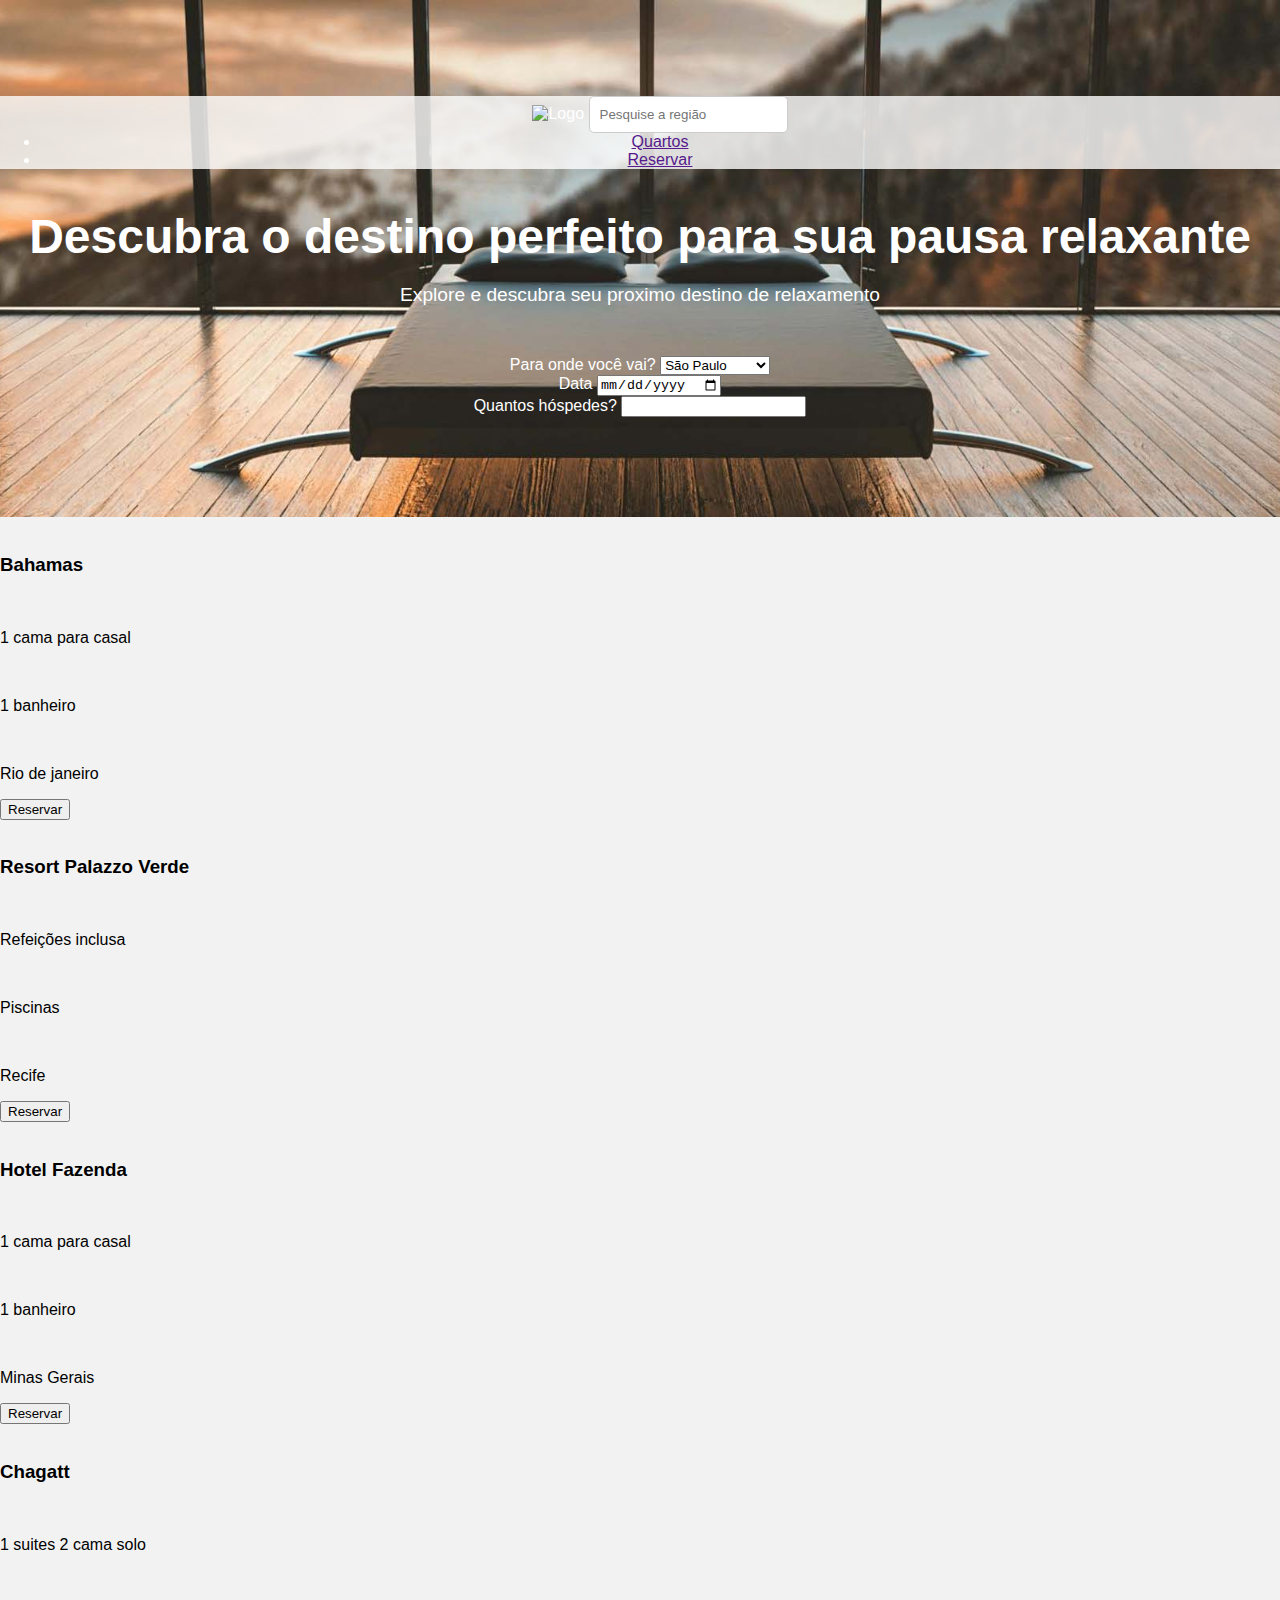
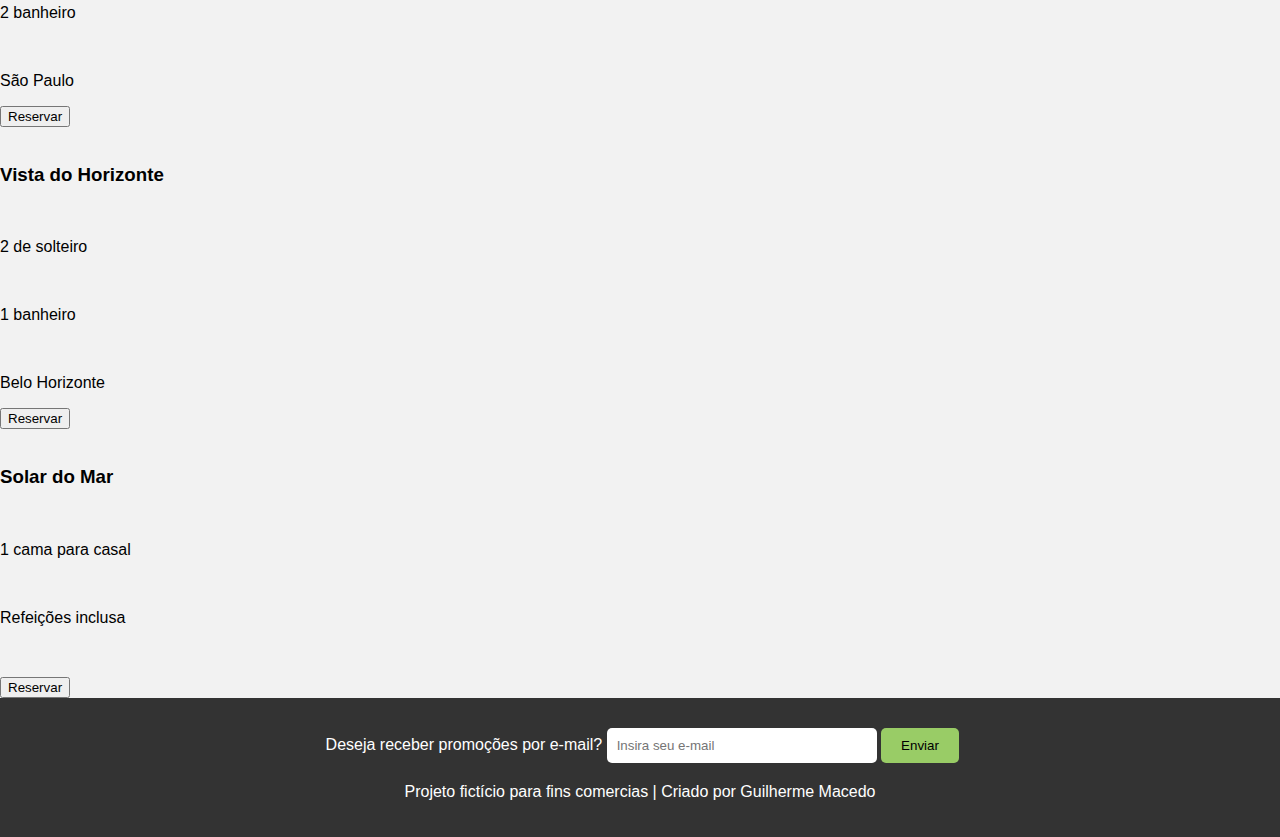
==== index.html @ 5736cb20 "primeiro" ====
<!DOCTYPE html>
<html lang="en">
<head>
    <meta charset="UTF-8">
    <meta name="viewport" content="width=device-width, initial-scale=1.0">
    <link rel="stylesheet" href="style.css">
    <title>Document</title>
</head>
<body>
    <header>
        <div id="cabecalho">
            <div id="barra">
            <nav>
                <ul>
                    <div class="search-bar">
                        <!-- Logo -->
                        <img src="" alt="Logo" class="logo">
                        
                        <!-- Campo de pesquisa -->
                        <input type="text" class="search-input" placeholder="Pesquise a região">
                      </div>
                    <li><a href="">Quartos</a></li>
                    <li><a href="">Reservar</a></li>
                    
                </ul>
            </nav>
        </div>
        <h2>Descubra o destino perfeito para sua pausa relaxante</h2>
        <p>Explore e descubra seu proximo destino de relaxamento</p>
        <div class="container">
            <div class="field">
                <label for="destino">Para onde você vai?</label>
                <select id="destino">
                    <option value="sp">São Paulo</option>
                    <option value="rj">Rio de Janeiro</option>
                    <option value="bh">Belo Horizonte</option>
                    <option value="ch">Santiago</option>
                </select>
            </div>
            <div class="field">  
    
                <label for="data">Data</label>
                <input type="date" id="data">
            </div>
            <div class="field">
                <label for="hospedes">Quantos hóspedes?</label>
                <input type="number" id="hospedes">
            </div>
        </div>
        </div>

    </header>
    <main>
        <section>
            <div id="container">
                <div id="hotel">
                    <img src="" alt="">
                    <h3>Bahamas</h3>
                    <img src="" alt=""><p>1 cama para casal</p>
                    <img src="" alt=""><p>1 banheiro</p>
                    <img src="" alt="">
                    <img src="" alt=""><p>Rio de janeiro</p>
                    <button>Reservar</button>
                </div>
                <div id="hotel">
                    <img src="" alt="">
                    <h3>Resort Palazzo Verde</h3>
                    <img src="" alt=""><p>Refeições inclusa</p>
                    <img src="" alt=""><p>Piscinas</p>
                    <img src="" alt="">
                    <img src="" alt=""><p>Recife</p>
                    <button>Reservar</button>
                </div>
                <div id="hotel">
                    <img src="" alt="">
                    <h3>Hotel Fazenda</h3>
                    <img src="" alt=""><p>1 cama para casal</p>
                    <img src="" alt=""><p>1 banheiro</p>
                    <img src="" alt="">
                    <img src="" alt=""><p>Minas Gerais</p>
                    <button>Reservar</button>
                </div>
                <div id="hotel">
                    <img src="" alt="">
                    <h3>Chagatt</h3>
                    <img src="" alt=""><p>1 suites 2 cama solo</p>
                    <img src="" alt=""><p>2 banheiro</p>
                    <img src="" alt="">
                    <img src="" alt=""><p>São Paulo</p>
                    <button>Reservar</button>
                </div>
                <div id="hotel">
                    <img src="" alt="">
                    <h3>Vista do Horizonte</h3>
                    <img src="" alt=""><p>2 de solteiro</p>
                    <img src="" alt=""><p>1 banheiro</p>
                    <img src="" alt="">
                    <img src="" alt=""><p>Belo Horizonte</p>
                    <button>Reservar</button>

                </div>
                <div id="hotel">
                    <img src="" alt="">
                    <h3>Solar do Mar</h3>
                    <img src="" alt=""><p>1 cama para casal</p>
                    <img src="" alt=""><p>Refeições inclusa</p>
                    <img src="" alt="">
                    <img src="" alt=""><p></p>
                    <button>Reservar</button>

                </div>

            </div>
        </section>
    </main>
    <footer>
        <img src="" alt="">
        <label for="email">Deseja receber promoções por e-mail?</label>
                <input type="email" id="email" placeholder="Insira seu e-mail">
                <button type="submit">Enviar</button>
        <p>Projeto fictício para fins comercias | Criado por Guilherme Macedo</p>
    </footer>
</body>
</html>
---- style.css ----
body {
    font-family: Arial, sans-serif;
    margin: 0;
    padding: 0;
    background-color: #f2f2f2;
}

header {
    background-image: url('./imagens/blindagem_arquitetonica.jpg'); /* Replace with your image path */
    background-size: cover;
    background-position: center;
    color: #fff;
    text-align: center;
    padding: 80px 0;
}

header h2 {
    font-size: 3rem; /* Adjust font size as needed */
    margin-bottom: 20px;
}

header p {
    font-size: 1.2rem;
    margin-bottom: 30px;
}

#barra {
    background-color: rgba(255, 255, 255, 0.8); /* Semi-transparent background */
    /* ... other styles */
}

.container {
    max-width: 1200px;
    margin: 0 auto;
    padding: 20px;
}

.search-container {
    background-color: #fff;
    padding: 20px;
    border-radius: 10px;
    box-shadow: 0 2px 5px rgba(0, 0, 0, 0.1);
    display: flex;
    justify-content: space-between;
}

.search-input {
    flex: 1; /* Make the input field flexible to fill the available space */
    padding: 10px;
    border: 1px solid #ccc;
    border-radius: 5px;
}

.hotel-card {
    background-color: #fff;
    border-radius: 10px;
    box-shadow: 0 2px 5px rgba(0, 0, 0, 0.1);
    padding: 20px;
    margin-bottom: 20px;
    width: 30%; /* Adjust as needed */
}

.hotel-card img {
    width: 100%;
    height: 200px; /* Adjust the height as needed */
    object-fit: cover;
}

.hotel-card h3 {
    margin-top: 10px;
}

.hotel-card p {
    font-size: 0.9em;
    color: #666;
    margin-bottom: 10px;
}

.hotel-card button {
    background-color: #333;
    color: white;
    padding: 10px 20px;
    border: none;
    border-radius: 5px;
    cursor: pointer;
}

footer {
    background-color: #333;
    color: white;
    text-align: center;
    padding: 20px;
}

footer input[type="email"] {
    padding: 10px;
    width: 250px;
    margin: 10px 0;
    border-radius: 5px;
    border: none;
}

footer button {
    padding: 10px 20px;
    background-color: #99CC66;
    border: none;
    border-radius: 5px;
    cursor: pointer;
}

footer p {
    margin-top: 10px;
}
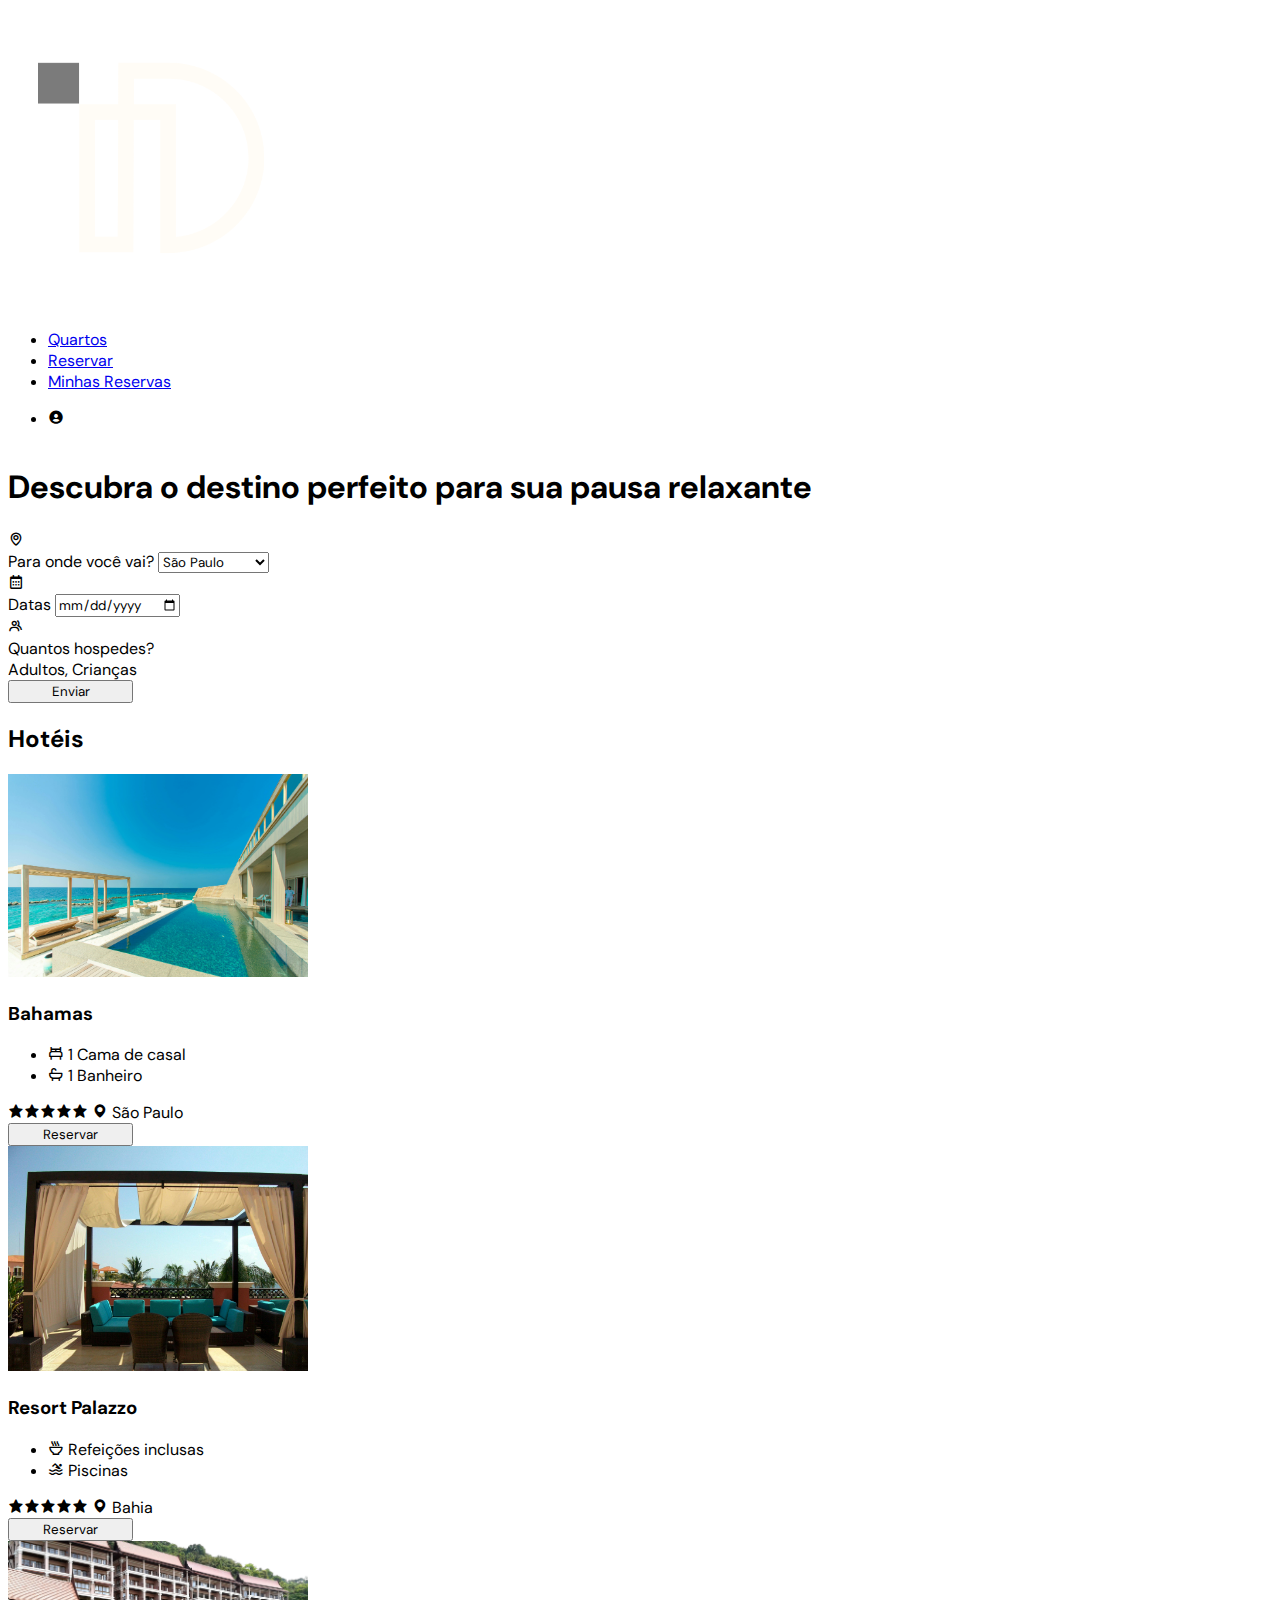
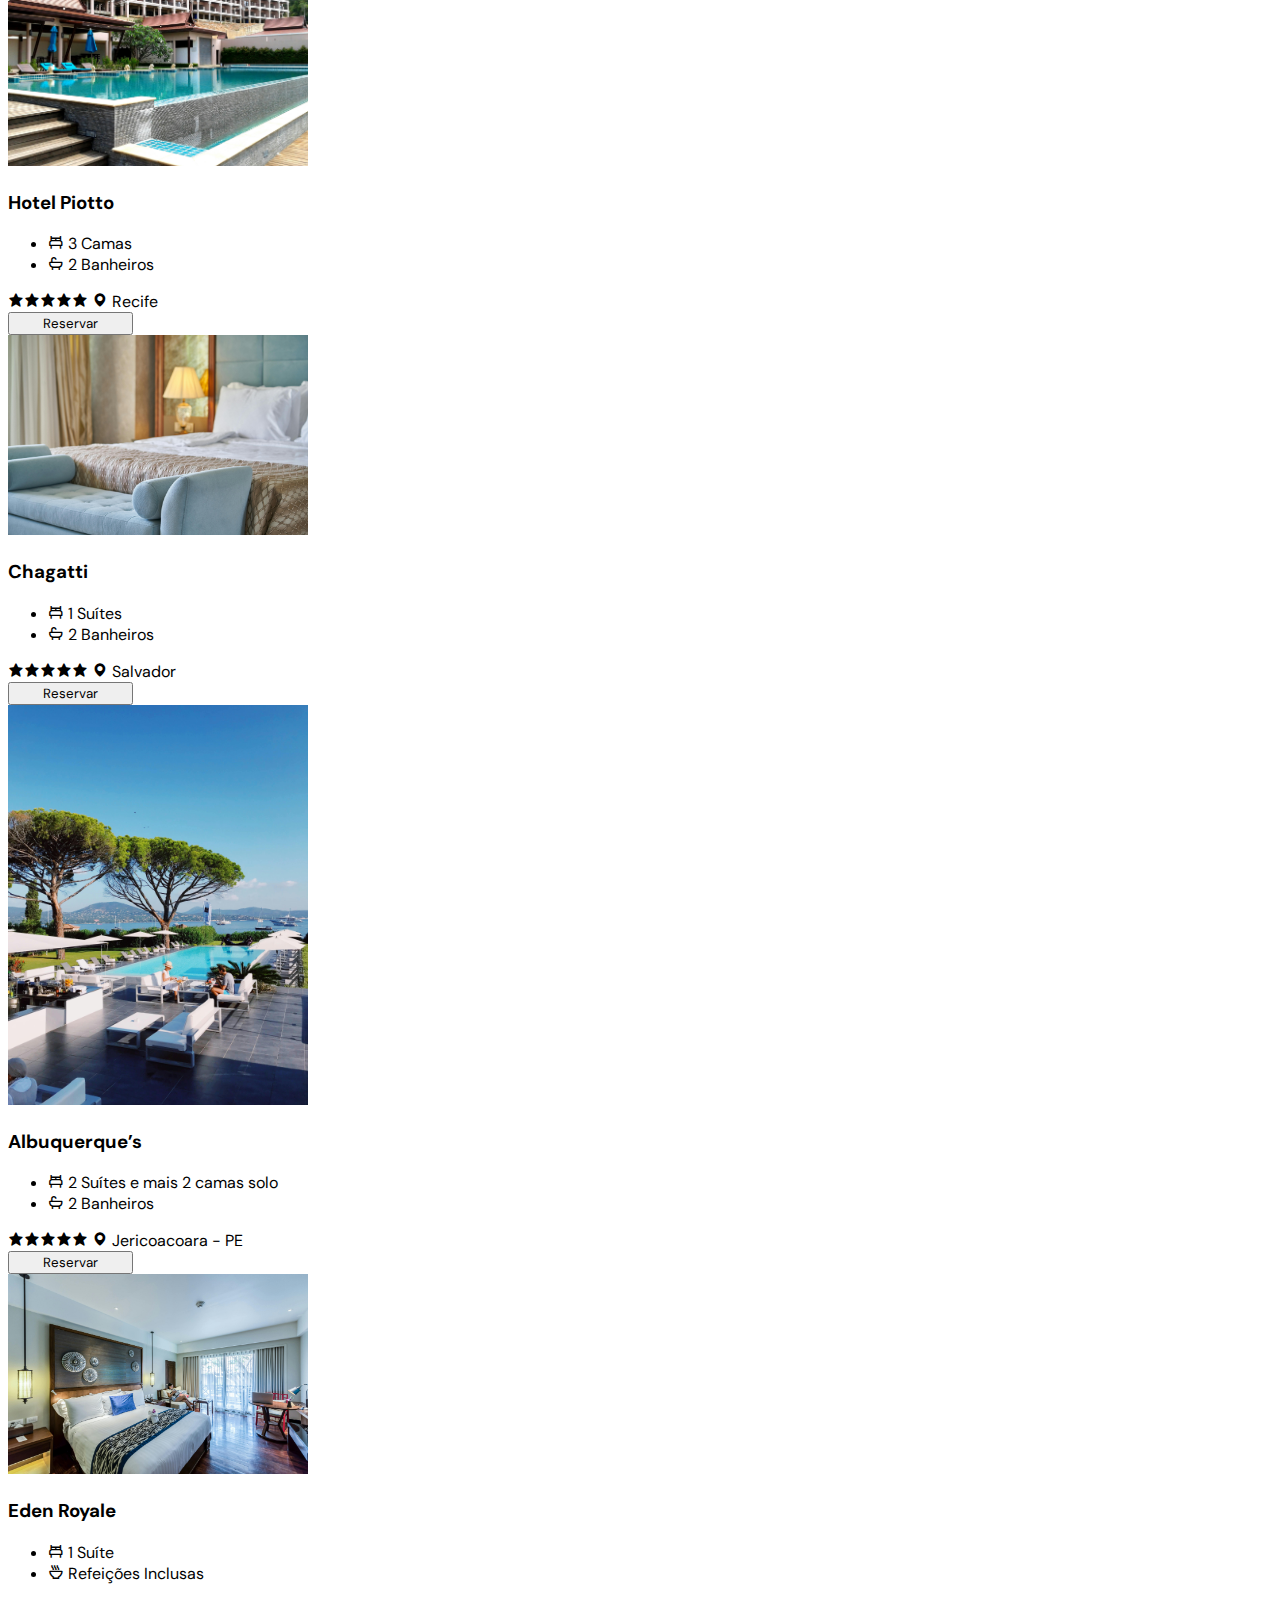
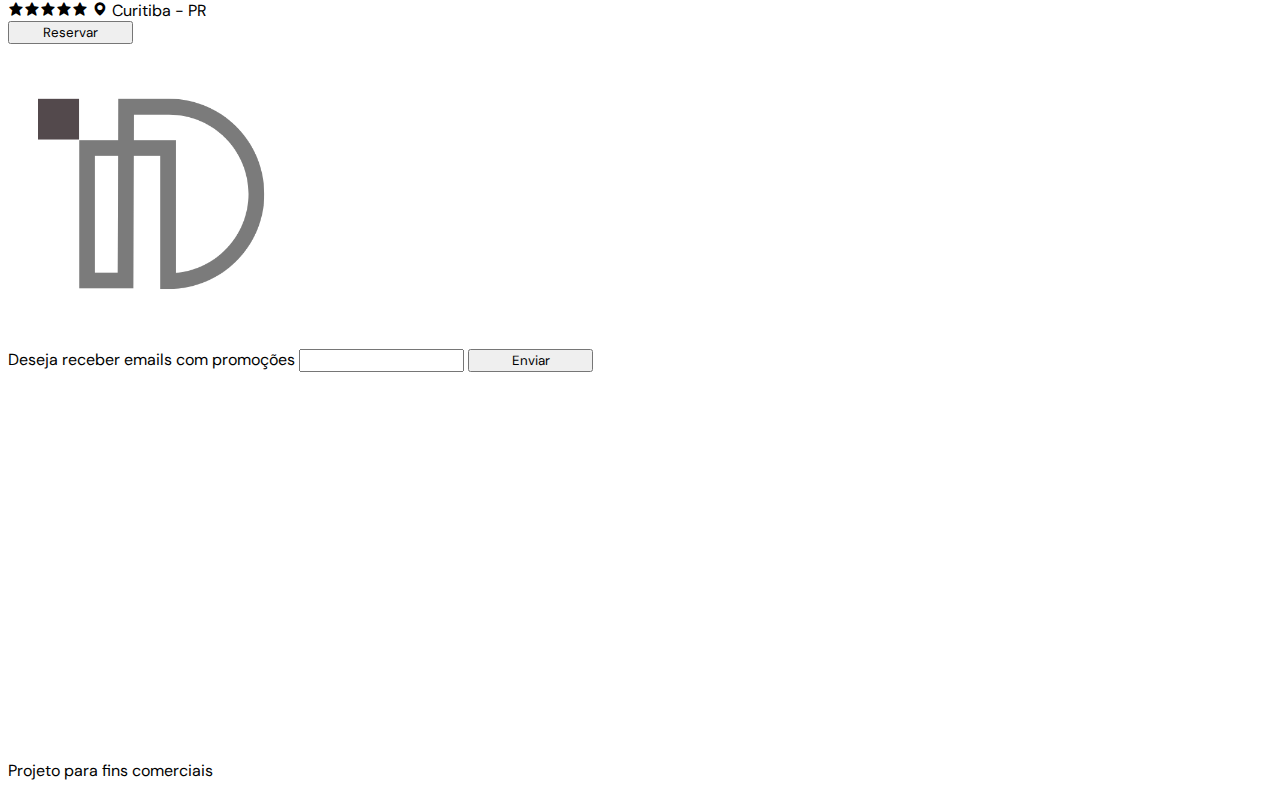
==== commit f8d9eab1: "Página inicial" ====
--- a/index.html
+++ b/index.html
@@ -1,124 +1,207 @@
 <!DOCTYPE html>
-<html lang="en">
+<html lang="pt-br">
 <head>
     <meta charset="UTF-8">
     <meta name="viewport" content="width=device-width, initial-scale=1.0">
-    <link rel="stylesheet" href="style.css">
-    <title>Document</title>
+    <link rel="shortcut icon" href="imagens/1.png" type="image/x-icon">
+    <title>IDestiny - Sua plataforma ideal de reservas de hotéis</title>
+    <!-- Arquivos de Estilizações -->
+     <link rel="stylesheet" href="/celular.css.css">
+     <link rel="stylesheet" href="/tablet.css">
+     <link rel="stylesheet" href="/desktop.css">
+     <!-- Arquivo para configurações gerais -->
+     <link rel="stylesheet" href="config.css">
+    <!-- Importação de Fontes -> "DM Sans" -->
+    <link rel="preconnect" href="https://fonts.googleapis.com">
+    <link rel="preconnect" href="https://fonts.gstatic.com" crossorigin>
+    <link href="https://fonts.googleapis.com/css2?family=DM+Sans:ital,opsz,wght@0,9..40,100..1000;1,9..40,100..1000&display=swap" rel="stylesheet">
+    <!-- Importação de ícones-->
+    <link href='https://unpkg.com/boxicons@2.1.4/css/boxicons.min.css' rel='stylesheet'>
 </head>
 <body>
-    <header>
-        <div id="cabecalho">
-            <div id="barra">
-            <nav>
-                <ul>
-                    <div class="search-bar">
-                        <!-- Logo -->
-                        <img src="" alt="Logo" class="logo">
-                        
-                        <!-- Campo de pesquisa -->
-                        <input type="text" class="search-input" placeholder="Pesquise a região">
-                      </div>
-                    <li><a href="">Quartos</a></li>
-                    <li><a href="">Reservar</a></li>
-                    
-                </ul>
-            </nav>
-        </div>
-        <h2>Descubra o destino perfeito para sua pausa relaxante</h2>
-        <p>Explore e descubra seu proximo destino de relaxamento</p>
-        <div class="container">
-            <div class="field">
-                <label for="destino">Para onde você vai?</label>
-                <select id="destino">
-                    <option value="sp">São Paulo</option>
-                    <option value="rj">Rio de Janeiro</option>
-                    <option value="bh">Belo Horizonte</option>
-                    <option value="ch">Santiago</option>
-                </select>
-            </div>
-            <div class="field">  
-    
-                <label for="data">Data</label>
-                <input type="date" id="data">
-            </div>
-            <div class="field">
-                <label for="hospedes">Quantos hóspedes?</label>
-                <input type="number" id="hospedes">
-            </div>
-        </div>
-        </div>
-
+    <header id="cabecalho">
+        <div class="logo"><img src="imagens/2.png" alt="Logo da IDestiny"></div>
+        <nav id="menu">
+            <ul class="menu-lista">
+                <li class="menu-item">
+                    <a href="#" class="menu-link">Quartos</a>
+                </li>
+                <li class="menu-item">
+                    <a href="#" class="menu-link">Reservar</a>
+                </li>
+                <li class="menu-item">
+                    <a href="#" class="menu-link">Minhas Reservas</a>
+                </li>
+                <!-- Mostrará o nome do usuário -->
+                <li class="menu-item">
+                    <p class="nome-usuario"></p>
+                    <span class="icone-usuario"><i class='bx bxs-user-circle'></i></span>
+                </li>
+            </ul>
+        </nav>
     </header>
     <main>
-        <section>
-            <div id="container">
-                <div id="hotel">
-                    <img src="" alt="">
-                    <h3>Bahamas</h3>
-                    <img src="" alt=""><p>1 cama para casal</p>
-                    <img src="" alt=""><p>1 banheiro</p>
-                    <img src="" alt="">
-                    <img src="" alt=""><p>Rio de janeiro</p>
-                    <button>Reservar</button>
-                </div>
-                <div id="hotel">
-                    <img src="" alt="">
-                    <h3>Resort Palazzo Verde</h3>
-                    <img src="" alt=""><p>Refeições inclusa</p>
-                    <img src="" alt=""><p>Piscinas</p>
-                    <img src="" alt="">
-                    <img src="" alt=""><p>Recife</p>
-                    <button>Reservar</button>
-                </div>
-                <div id="hotel">
-                    <img src="" alt="">
-                    <h3>Hotel Fazenda</h3>
-                    <img src="" alt=""><p>1 cama para casal</p>
-                    <img src="" alt=""><p>1 banheiro</p>
-                    <img src="" alt="">
-                    <img src="" alt=""><p>Minas Gerais</p>
-                    <button>Reservar</button>
-                </div>
-                <div id="hotel">
-                    <img src="" alt="">
-                    <h3>Chagatt</h3>
-                    <img src="" alt=""><p>1 suites 2 cama solo</p>
-                    <img src="" alt=""><p>2 banheiro</p>
-                    <img src="" alt="">
-                    <img src="" alt=""><p>São Paulo</p>
-                    <button>Reservar</button>
-                </div>
-                <div id="hotel">
-                    <img src="" alt="">
-                    <h3>Vista do Horizonte</h3>
-                    <img src="" alt=""><p>2 de solteiro</p>
-                    <img src="" alt=""><p>1 banheiro</p>
-                    <img src="" alt="">
-                    <img src="" alt=""><p>Belo Horizonte</p>
-                    <button>Reservar</button>
-
-                </div>
-                <div id="hotel">
-                    <img src="" alt="">
-                    <h3>Solar do Mar</h3>
-                    <img src="" alt=""><p>1 cama para casal</p>
-                    <img src="" alt=""><p>Refeições inclusa</p>
-                    <img src="" alt="">
-                    <img src="" alt=""><p></p>
-                    <button>Reservar</button>
-
-                </div>
-
+        <section id="home">
+            <h1>Descubra o destino perfeito para sua pausa relaxante</h1>
+        </section>
+        <section id="reserva">
+            <!-- Formulário de reserva -->
+            <form>
+                <div class="campo-form">
+                    <i class='bx bx-map'></i>
+                    <div class="campo-destino">
+                        <label for="destino">Para onde você vai?</label>
+                        <select name="destinos" id="destinos">
+                            <option value="sp">São Paulo</option>
+                            <option value="rj">Rio de Janeiro</option>
+                            <option value="mg">Minas Gerais</option>
+                            <option value="ba">Bahia</option>
+                        </select>
+                    </div>
+                </div>
+                <div class="campo-form">
+                    <i class='bx bx-calendar' ></i>
+                    <div class="campo-data">
+                        <label for="data">Datas</label>
+                        <input type="date" name="" id="">
+                    </div>
+                </div>
+                <div class="campo-form">
+                    <i class='bx bx-group'></i>
+                    <div class="hospedes">
+                        <label for="hospede">Quantos hospedes?</label>
+                        <div class="qtd-hospedes"><span class="adultos"></span>Adultos,<span class="criancas"></span> Crianças</div>
+                    </div>
+                </div>
+                <div class="button">
+                    <button id="btn-reserva">Enviar</button>
+                </div>
+            </form>
+        </section>
+        <section id="hoteis">
+            <h2>Hotéis</h2>
+            <div class="container-hoteis">
+                <div class="hotel">
+                    <img src="imagens/bahamas.jpg" alt="Imagem do hotel Bahamas">
+                    <div class="descricao">
+                        <h3>Bahamas</h3>
+                        <!-- Descricao dos serviços do hotel -->
+                        <div class="sub-descricao">
+                            <ul>
+                                <li><i class='bx bx-bed'></i> 1 Cama de casal</li>
+                                <li><i class='bx bx-bath'></i> 1 Banheiro</li>
+                            </ul>
+                        </div>
+                        <div class="avaliacao">
+                            <span class="local"><i class='bx bxs-star' ></i><i class='bx bxs-star' ></i><i class='bx bxs-star' ></i><i class='bx bxs-star' ></i><i class='bx bxs-star' ></i> <i class='bx bxs-map'></i> São Paulo</span>
+                        </div>
+                    </div>
+                    <button id="btn-reservar">Reservar</button>
+                </div>
+
+                <div class="hotel">
+                    <img src="imagens/palazzo.jpg" alt="Imagem do Resort Palazzo">
+                    <div class="descricao">
+                        <!-- Título -->
+                        <h3>Resort Palazzo</h3>
+                        <!-- Descricao dos serviços do hotel -->
+                        <div class="sub-descricao">
+                            <ul>
+                                <li><i class='bx bx-bowl-hot'></i> Refeições inclusas</li>
+                                <li><i class='bx bx-swim'></i> Piscinas</li>
+                            </ul>
+                        </div>
+                        <div class="avaliacao">
+                            <span class="local"><i class='bx bxs-star' ></i><i class='bx bxs-star' ></i><i class='bx bxs-star' ></i><i class='bx bxs-star' ></i><i class='bx bxs-star' ></i> <i class='bx bxs-map'></i> Bahia</span>
+                        </div>
+                    </div>
+                    <button id="btn-reservar">Reservar</button>
+                </div>
+
+                <div class="hotel">
+                    <img src="imagens/piotto.jpg" alt=" Hotel Piotto foto">
+                    <div class="descricao">
+                        <h3>Hotel Piotto</h3>
+                        <!-- Descricao dos serviços do hotel -->
+                        <div class="sub-descricao">
+                            <ul>
+                                <li><i class='bx bx-bed'></i> 3 Camas</li>
+                                <li><i class='bx bx-bath'></i> 2 Banheiros</li>
+                            </ul>
+                        </div>
+                        <div class="avaliacao">
+                            <span class="local"><i class='bx bxs-star' ></i><i class='bx bxs-star' ></i><i class='bx bxs-star' ></i><i class='bx bxs-star' ></i><i class='bx bxs-star' ></i> <i class='bx bxs-map'></i> Recife</span>
+                        </div>
+                    </div>
+                    <button id="btn-reservar">Reservar</button>
+                </div>
+
+                <div class="hotel">
+                    <img src="imagens/Chagatti.jpg" alt="">
+                    <div class="descricao">
+                        <h3>Chagatti</h3>
+                        <!-- Descricao dos serviços do hotel -->
+                        <div class="sub-descricao">
+                            <ul>
+                                <li><i class='bx bx-bed'></i> 1 Suítes</li>
+                                <li><i class='bx bx-bath'></i> 2 Banheiros</li>
+                            </ul>
+                        </div>
+                        <div class="avaliacao">
+                            <span class="local"><i class='bx bxs-star' ></i><i class='bx bxs-star' ></i><i class='bx bxs-star' ></i><i class='bx bxs-star' ></i><i class='bx bxs-star' ></i> <i class='bx bxs-map'></i> Salvador</span>
+                        </div>
+                    </div>
+                    <button id="btn-reservar">Reservar</button>
+                </div>
+
+                <div class="hotel">
+                    <img src="imagens/Alburquerque's.jpg" alt="">
+                    <div class="descricao">
+                        <h3>Albuquerque’s</h3>
+                        <!-- Descricao dos serviços do hotel -->
+                        <div class="sub-descricao">
+                            <ul>
+                                <li><i class='bx bx-bed'></i> 2 Suítes e mais 2 camas solo</li>
+                                <li><i class='bx bx-bath'></i> 2 Banheiros</li>
+                            </ul>
+                        </div>
+                        <div class="avaliacao">
+                            <span class="local"><i class='bx bxs-star' ></i><i class='bx bxs-star' ></i><i class='bx bxs-star' ></i><i class='bx bxs-star' ></i><i class='bx bxs-star' ></i> <i class='bx bxs-map'></i> Jericoacoara - PE</span>
+                        </div>
+                    </div>
+                    <button id="btn-reservar">Reservar</button>
+                </div>
+
+                <div class="hotel">
+                    <img src="imagens/eden-royale.jpg" alt="">
+                    <div class="descricao">
+                        <h3>Eden Royale</h3>
+                        <!-- Descricao dos serviços do hotel -->
+                        <div class="sub-descricao">
+                            <ul>
+                                <li><i class='bx bx-bed'></i> 1 Suíte</li>
+                                <li><i class='bx bx-bowl-hot'></i> Refeições Inclusas</li>
+                            </ul>
+                        </div>
+                        <div class="avaliacao">
+                            <span class="local"><i class='bx bxs-star' ></i><i class='bx bxs-star' ></i><i class='bx bxs-star' ></i><i class='bx bxs-star' ></i><i class='bx bxs-star' ></i> <i class='bx bxs-map'></i> Curitiba - PR</span>
+                        </div>
+                    </div>
+                    <button id="btn-reservar">Reservar</button>
+                </div>
             </div>
         </section>
     </main>
-    <footer>
-        <img src="" alt="">
-        <label for="email">Deseja receber promoções por e-mail?</label>
-                <input type="email" id="email" placeholder="Insira seu e-mail">
-                <button type="submit">Enviar</button>
-        <p>Projeto fictício para fins comercias | Criado por Guilherme Macedo</p>
+    <footer id="rodape">
+      <div class="container">
+        <img src="imagens/1.png" alt="">
+        <div class="notificacoes">
+            <label for="email">Deseja receber emails com promoções</label>
+            <input type="email" name="email" id="email">
+            <button type="submit">Enviar</button>
+        </div>
+      </div>
+      <p>Projeto para fins comerciais</p>
     </footer>
 </body>
 </html>--- a/tablet.css
+++ b/tablet.css
@@ -0,0 +1,21 @@
+main {
+    display: flex;
+    flex-direction: column;
+}
+
+img {
+    width: auto;
+}
+
+.container {
+    border-radius: 0px;
+    width: auto;
+    min-height: 700px;
+    /* position:  */
+    height: auto;
+    background-color: white;
+}
+
+button {
+    width: 125px;
+}--- a/config.css
+++ b/config.css
@@ -0,0 +1,7 @@
+*{
+    font-family: "DM Sans";
+}
+img{
+    height: auto;
+    width: 300px;
+}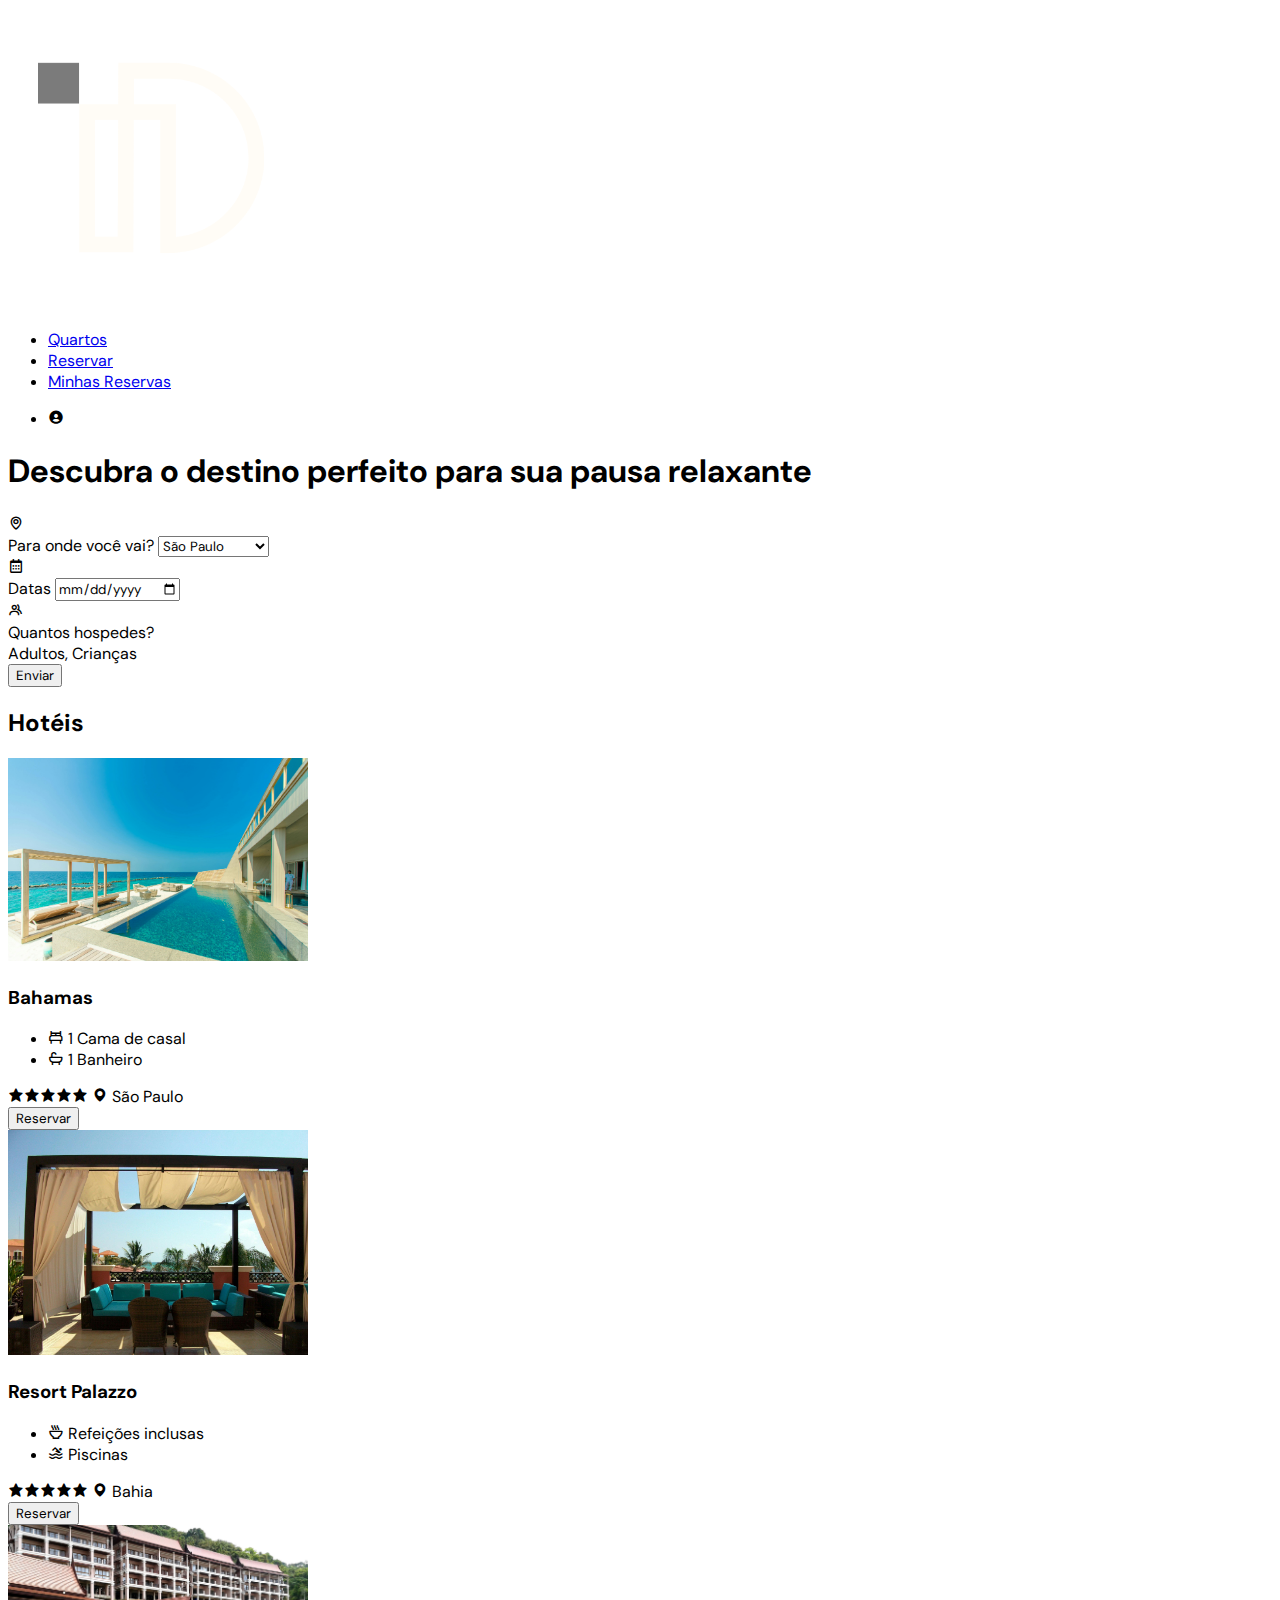
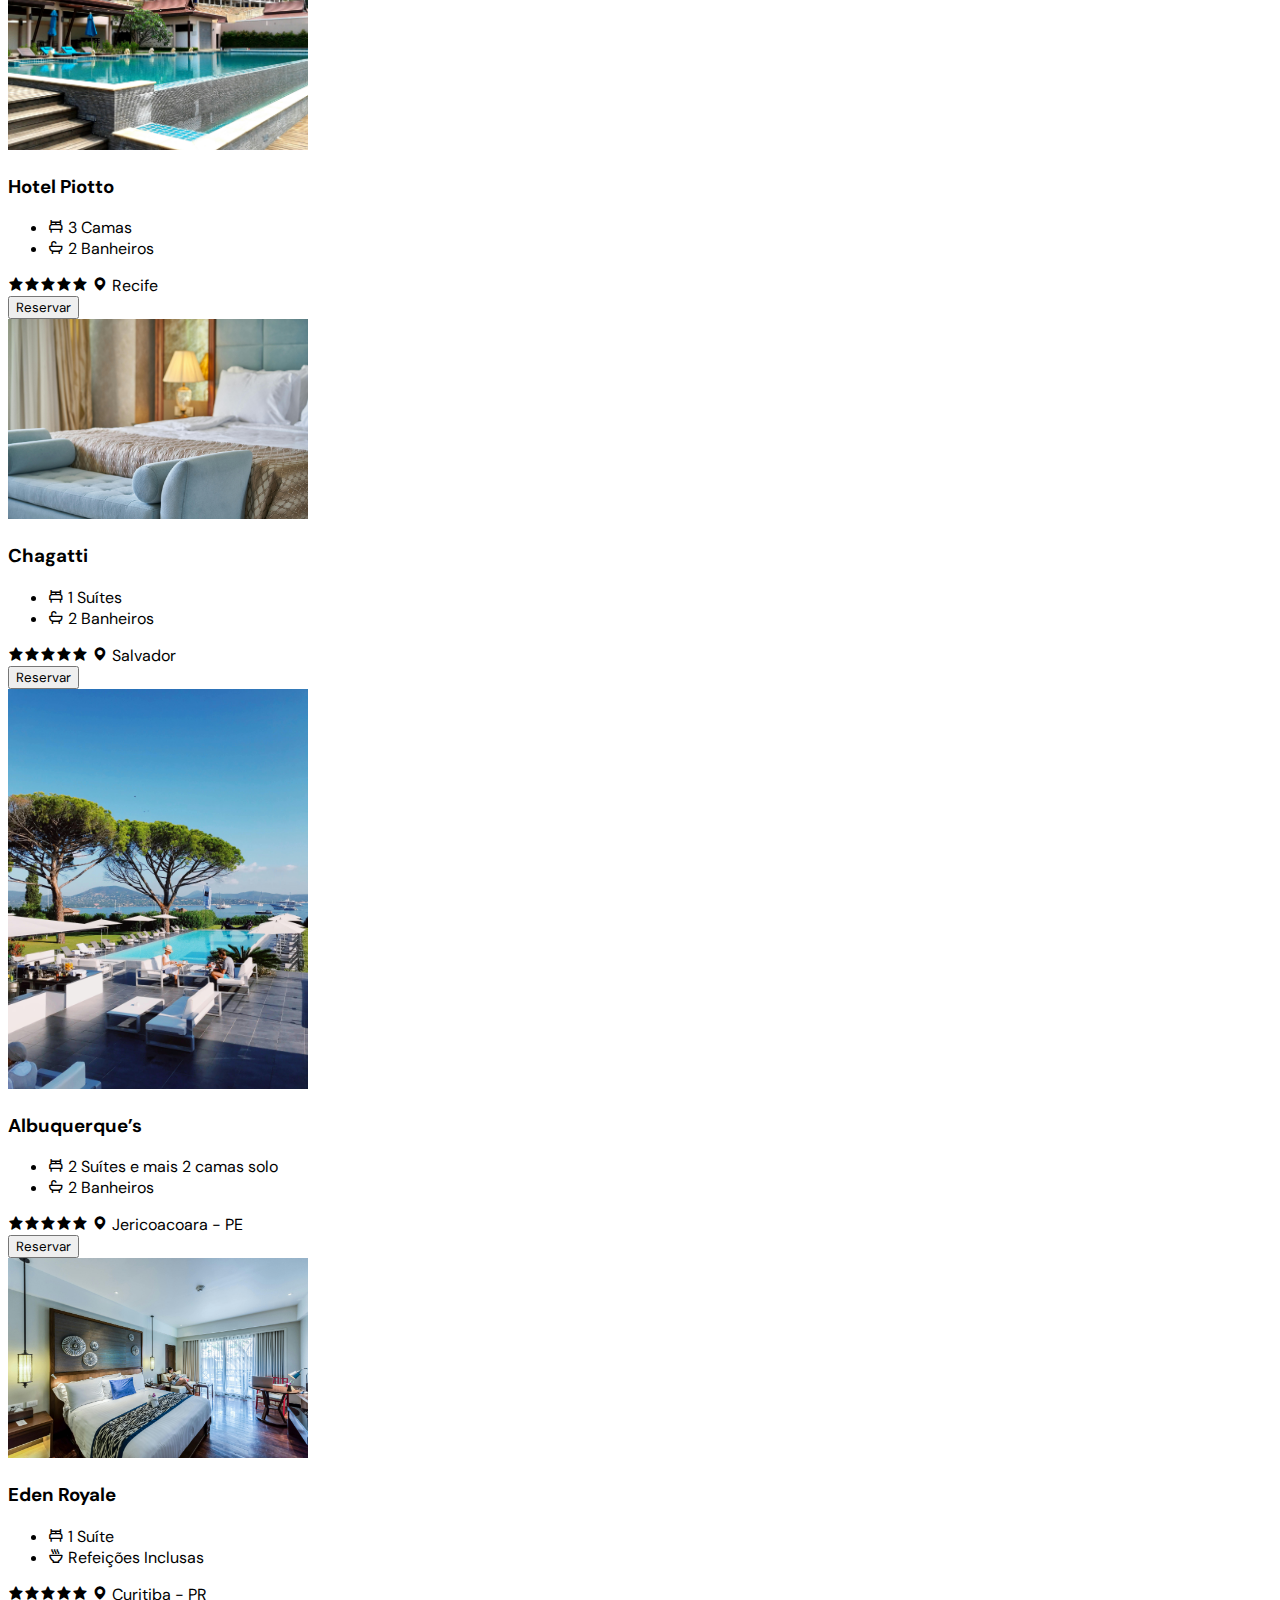
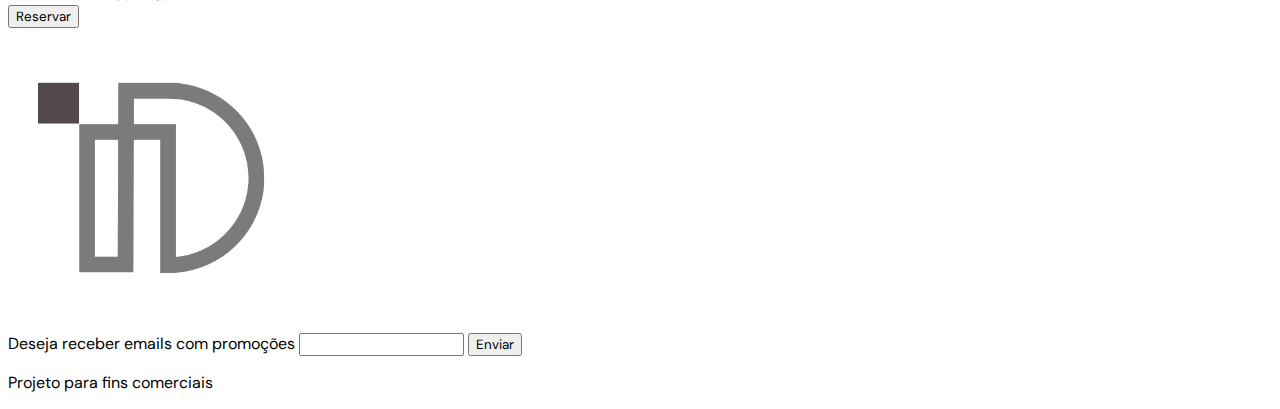
==== commit a7d005eb: "Ajustando a página de criação de conta" ====
--- a/index.html
+++ b/index.html
@@ -6,7 +6,7 @@
     <link rel="shortcut icon" href="imagens/1.png" type="image/x-icon">
     <title>IDestiny - Sua plataforma ideal de reservas de hotéis</title>
     <!-- Arquivos de Estilizações -->
-     <link rel="stylesheet" href="/celular.css.css">
+     <link rel="stylesheet" href="/celular.css">
      <link rel="stylesheet" href="/tablet.css">
      <link rel="stylesheet" href="/desktop.css">
      <!-- Arquivo para configurações gerais -->
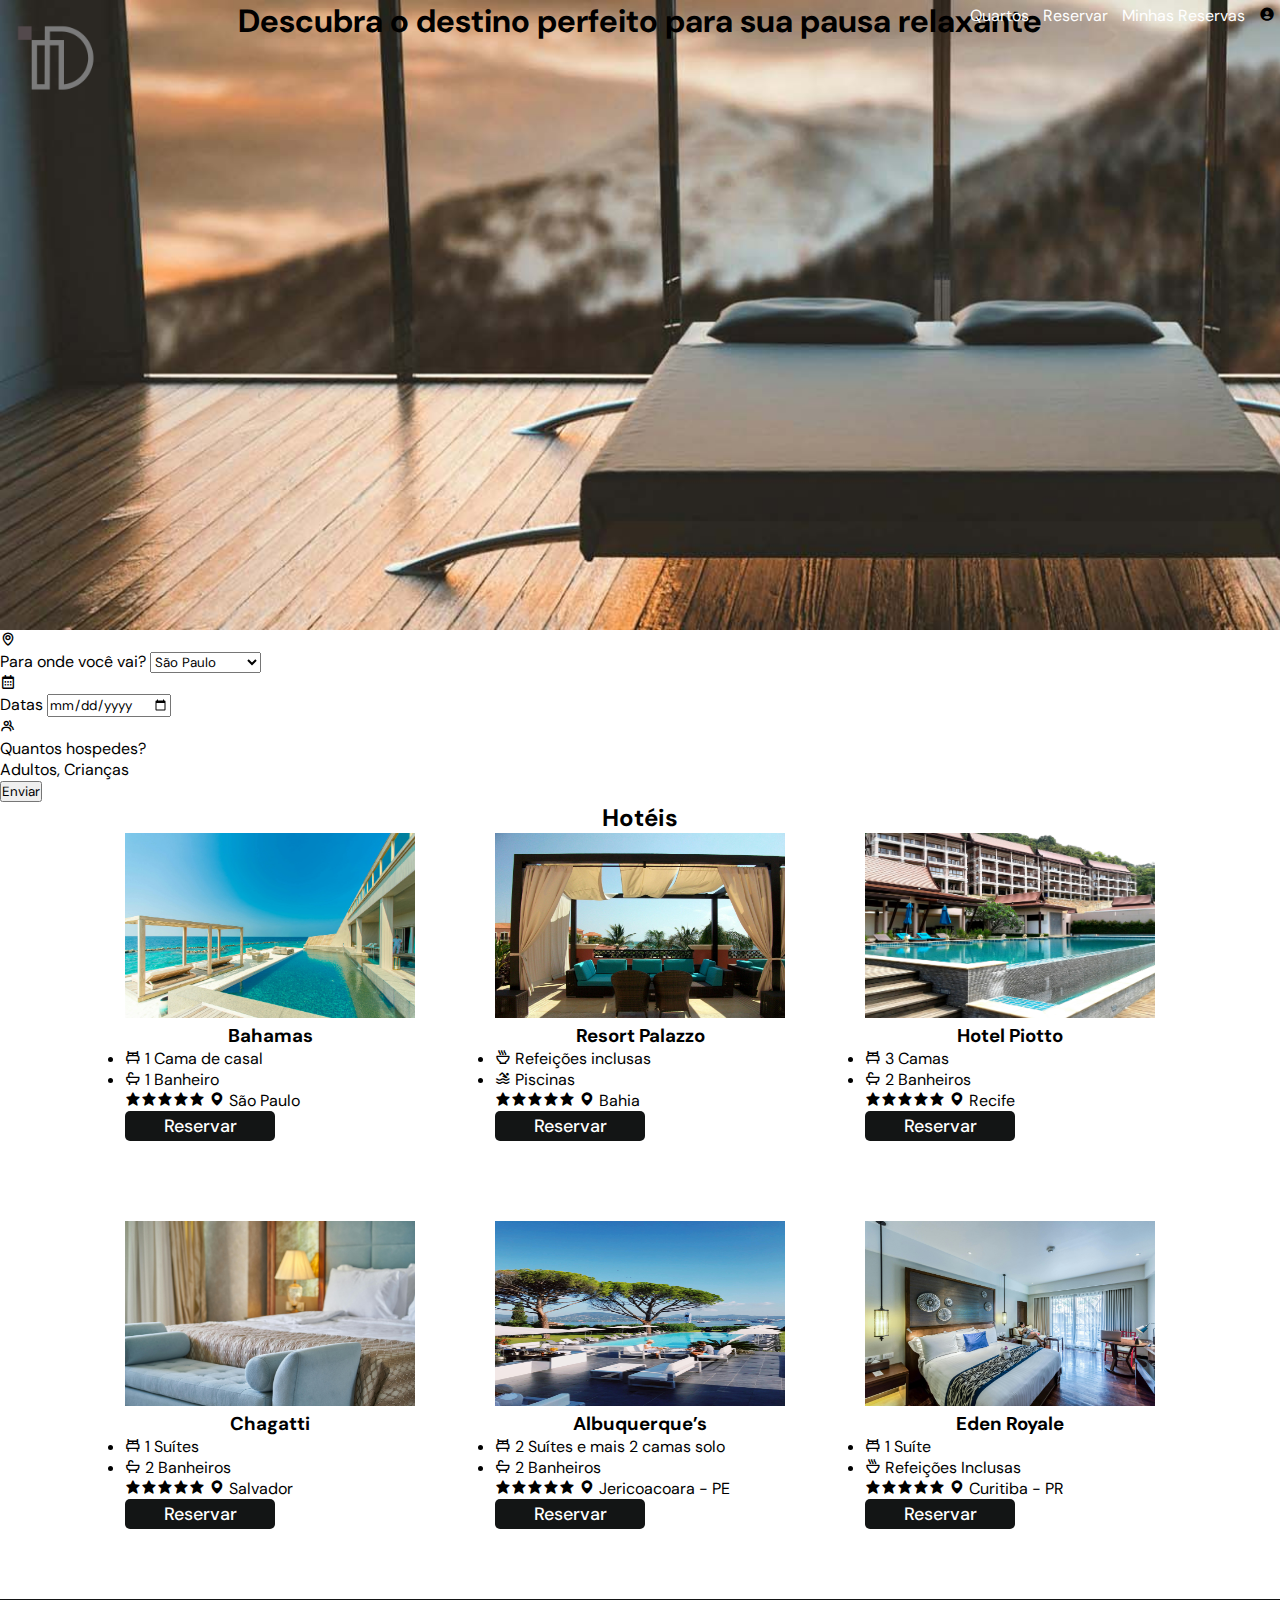
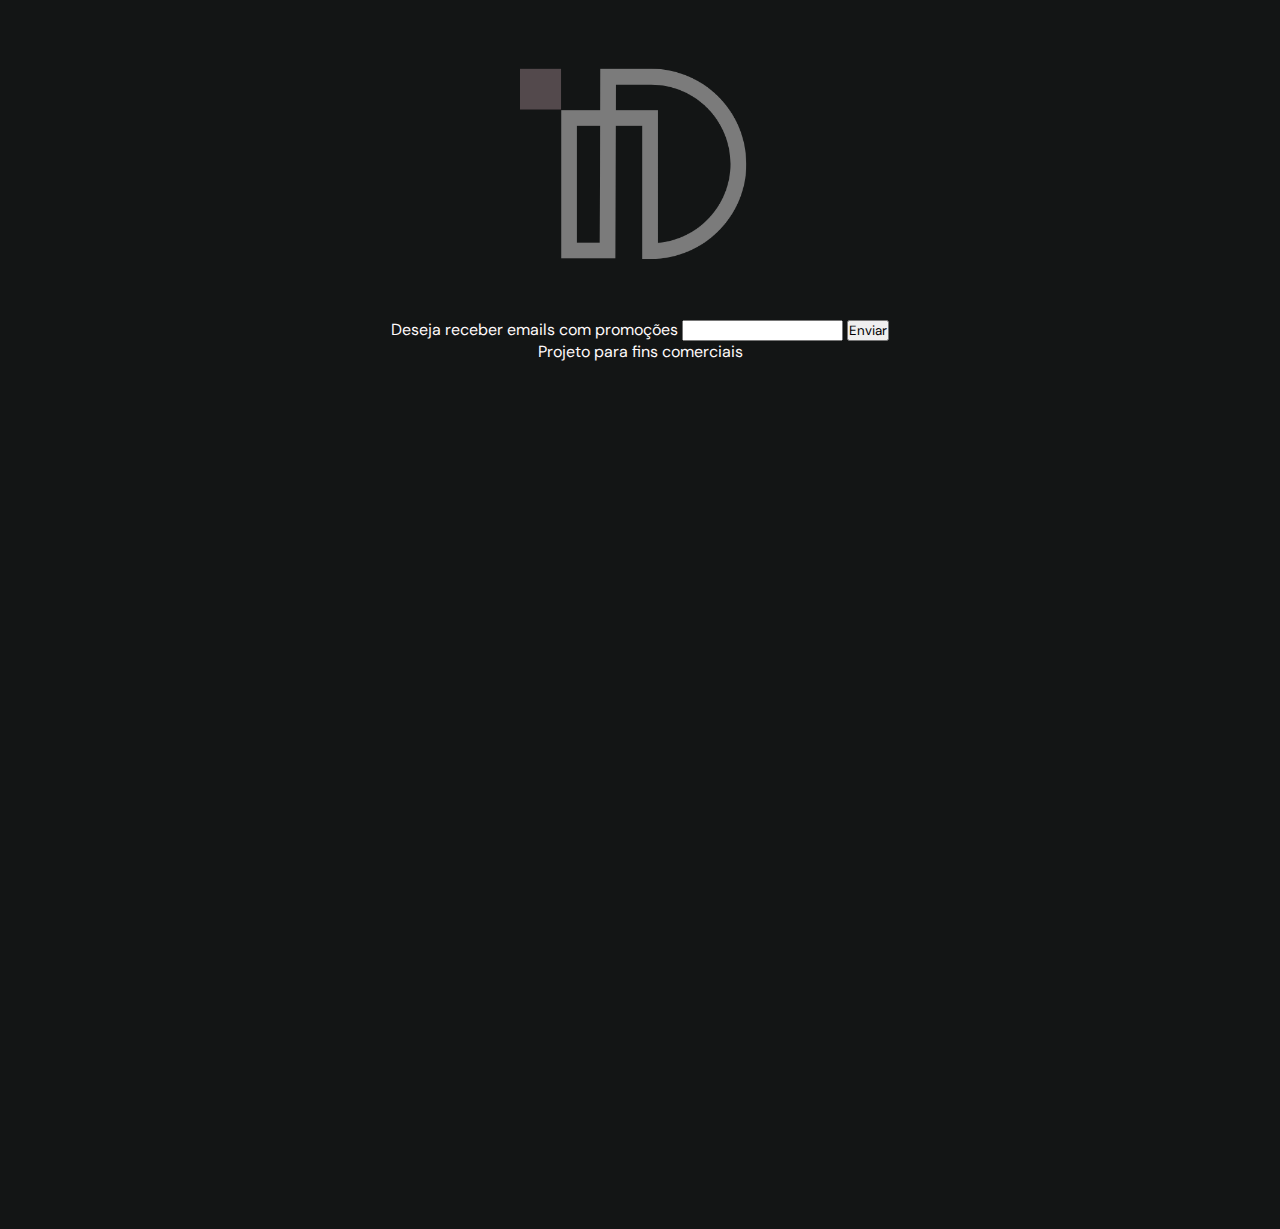
==== commit 1f97de21: "Ajeitando o estilo da página principal" ====
--- a/index.html
+++ b/index.html
@@ -5,12 +5,15 @@
     <meta name="viewport" content="width=device-width, initial-scale=1.0">
     <link rel="shortcut icon" href="imagens/1.png" type="image/x-icon">
     <title>IDestiny - Sua plataforma ideal de reservas de hotéis</title>
+
     <!-- Arquivos de Estilizações -->
-     <link rel="stylesheet" href="/celular.css">
-     <link rel="stylesheet" href="/tablet.css">
-     <link rel="stylesheet" href="/desktop.css">
-     <!-- Arquivo para configurações gerais -->
-     <link rel="stylesheet" href="config.css">
+    <link rel="stylesheet" href="/celular.css">
+    <link rel="stylesheet" href="/tablet.css">
+    <link rel="stylesheet" href="desktop.css">
+
+    <!-- Arquivo para configurações gerais -->
+    <link rel="stylesheet" href="config.css">
+
     <!-- Importação de Fontes -> "DM Sans" -->
     <link rel="preconnect" href="https://fonts.googleapis.com">
     <link rel="preconnect" href="https://fonts.gstatic.com" crossorigin>
@@ -20,7 +23,9 @@
 </head>
 <body>
     <header id="cabecalho">
-        <div class="logo"><img src="imagens/2.png" alt="Logo da IDestiny"></div>
+        <!-- Imagens do cabeçalho (logo e banner) -->
+        <div class="logo"><img src="imagens/1.png" alt="Logo da IDestiny" id="logo"></div>
+        
         <nav id="menu">
             <ul class="menu-lista">
                 <li class="menu-item">
@@ -40,8 +45,10 @@
             </ul>
         </nav>
     </header>
+
     <main>
         <section id="home">
+            <!-- <img src="imagens/banner-1.jpg" alt="" class="banner"> -->
             <h1>Descubra o destino perfeito para sua pausa relaxante</h1>
         </section>
         <section id="reserva">
--- a/desktop.css
+++ b/desktop.css
@@ -0,0 +1,115 @@
+* {
+    font-family: "DM Sans";
+    margin: 0;
+    padding: 0;
+    font-family: "DM Sans", sans-serif;
+}
+
+img{
+    height: auto;
+    width: 300px;
+}
+
+/* Manipulando a logo*/
+
+#logo {
+    position: absolute;
+    max-width: 100px;
+    margin: 8px;
+}
+
+/* Manipulando a barra de navegação */
+
+#menu {
+    display: flex;
+    justify-content: space-around;
+    align-items: center;
+    /* width: 100%; */
+    position: absolute;
+    top: 0px;
+    right: 0px;
+}
+
+.menu-lista {
+    /* background-color: black; Só para visualização, enquanto não está acima do banner */
+    font-size: 16px;
+    text-decoration: none;
+}
+
+.menu-item {
+    display: inline-block;
+    padding: 5px;
+}
+
+.menu-link {
+    color: white;
+    text-decoration: none;
+    list-style: none;
+}
+
+/* Main */
+
+#home {
+    background-image: url(imagens/banner-1.jpg);
+
+    height: 70vh;
+    width: 100%;
+    background-size: cover;
+    text-align: center;
+}
+
+
+/* Área dos hotéis */
+
+
+#hoteis > h2, h3 {
+    text-align: center;
+}
+
+.container-hoteis {
+    display: grid;
+    justify-content: center;
+    align-items: center;
+    grid-template-columns: auto auto auto;
+    gap: 80px;
+}
+
+.hotel > img {
+    width: 290px;
+    height: 185px;
+}
+
+#btn-reservar {
+    height: 30px;
+    width: 150px;
+
+    color: #fff;
+    font-weight: 500;
+    font-size: 18px;
+    
+    background-color: #131515;
+    border: none;
+    border-radius: 5px;
+    transition: all 0.3s ease-in-out;
+
+    align-content: center;
+}
+
+/* footer */
+
+#rodape {
+    background-color: #131515;
+    color: #FFFAFB;
+    text-align: center;
+
+    margin-top: 70px;
+    padding: 15px;
+    height: 1200px;
+}
+
+
+/* Tentativa falha de ajeitar img do rodapé
+.container > img {
+    top: 8px;
+    left: 16px;
+} */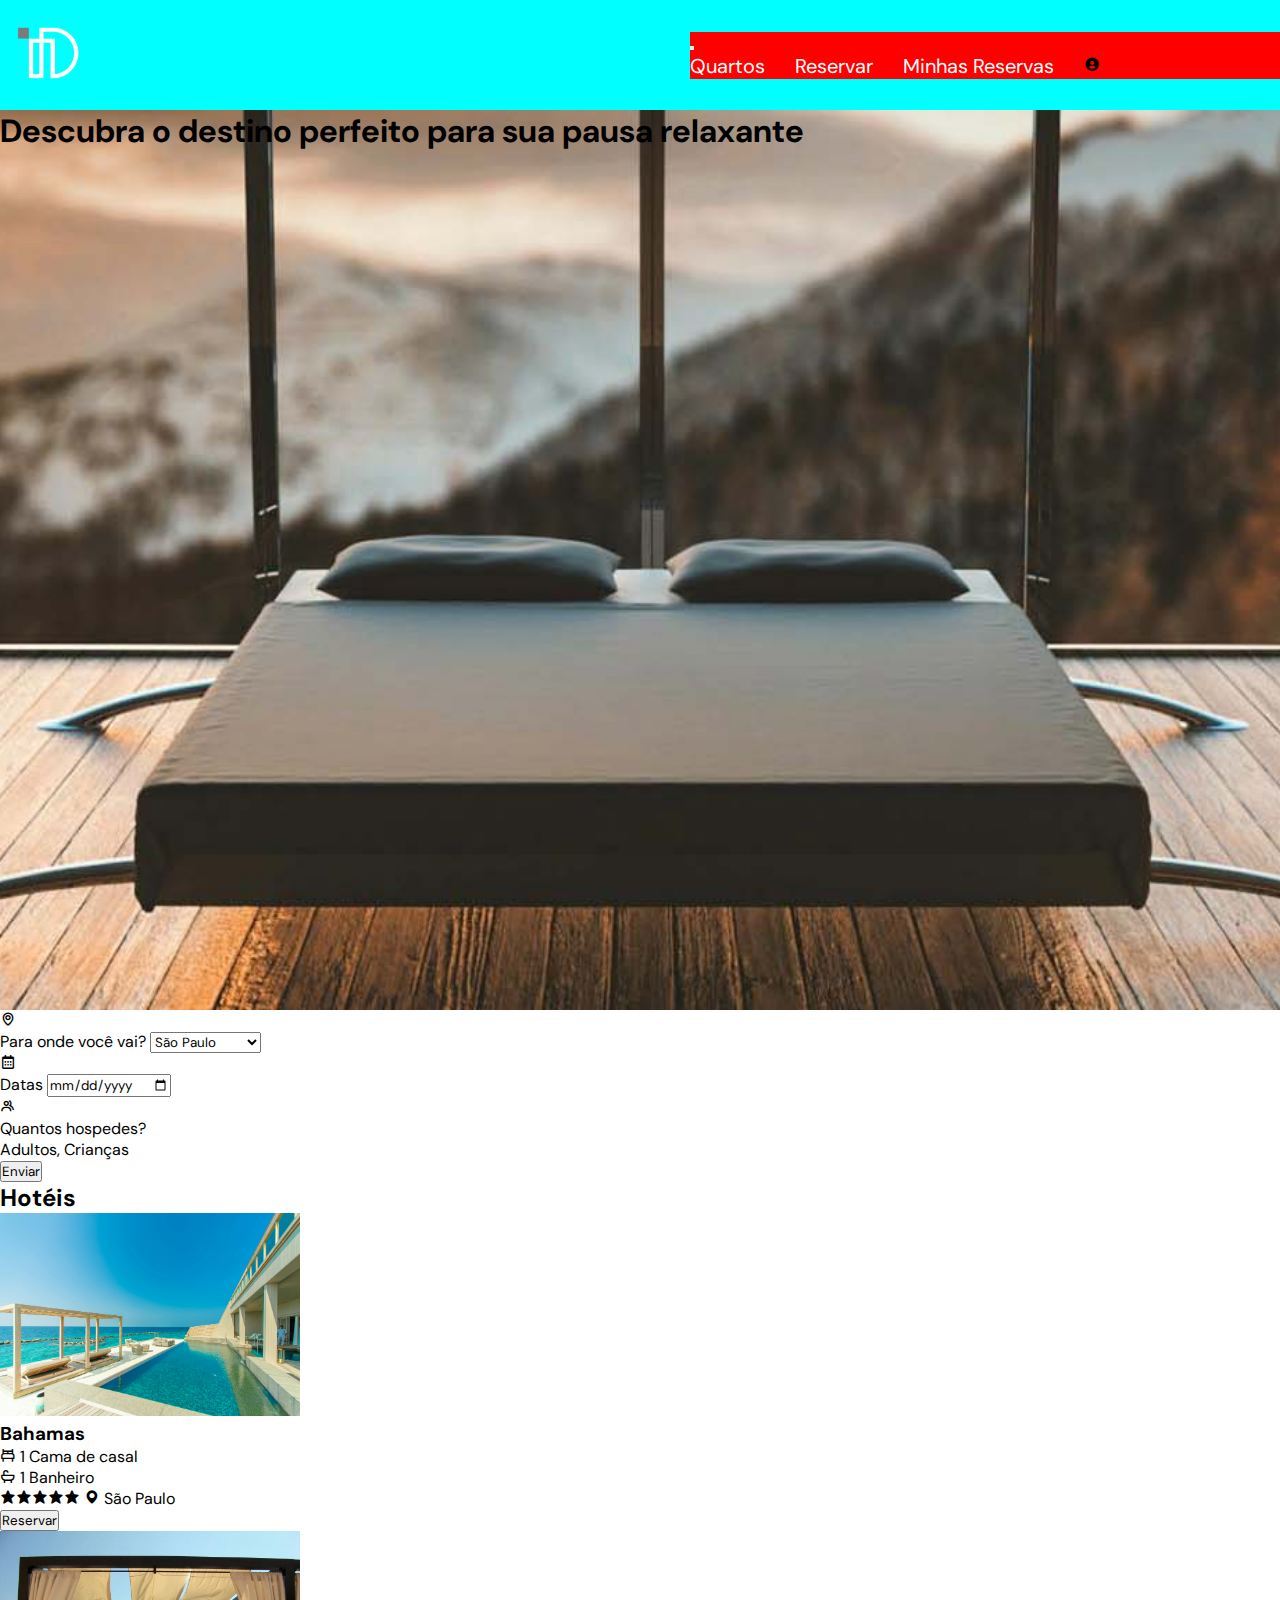
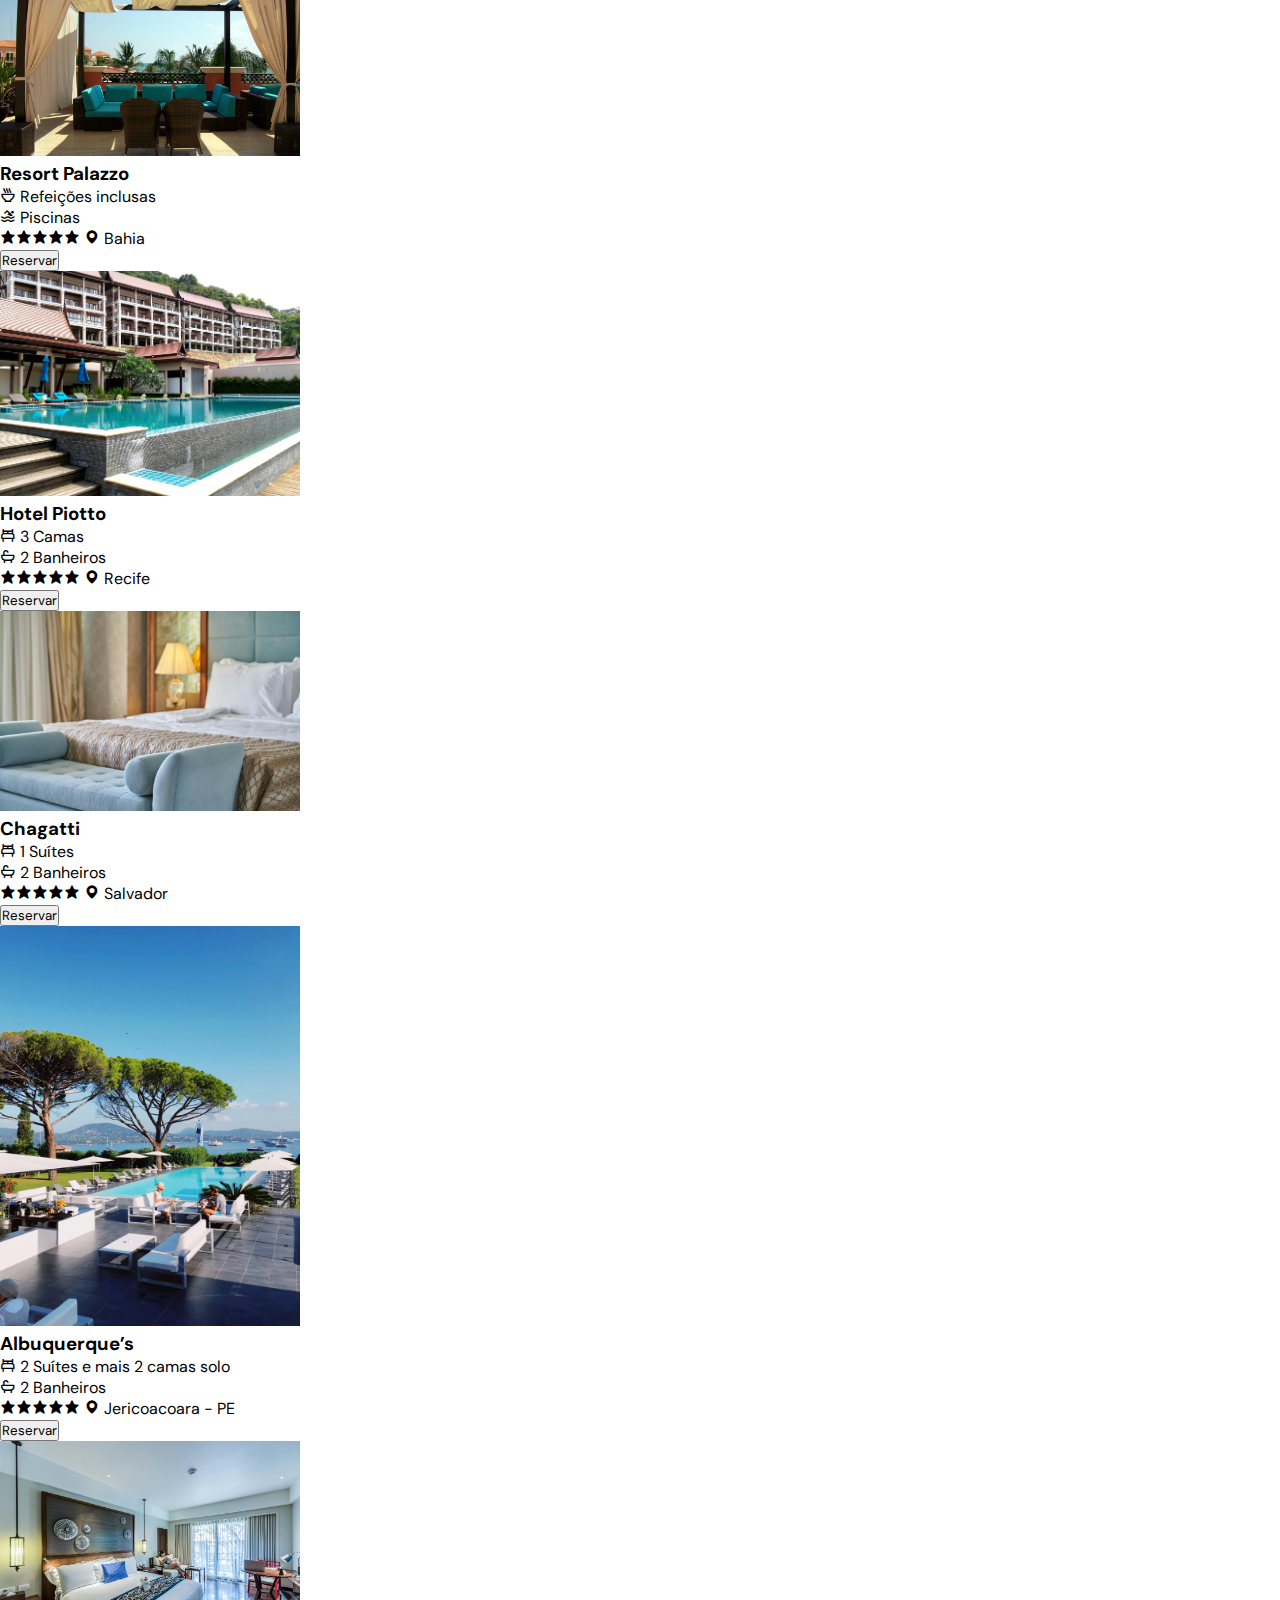
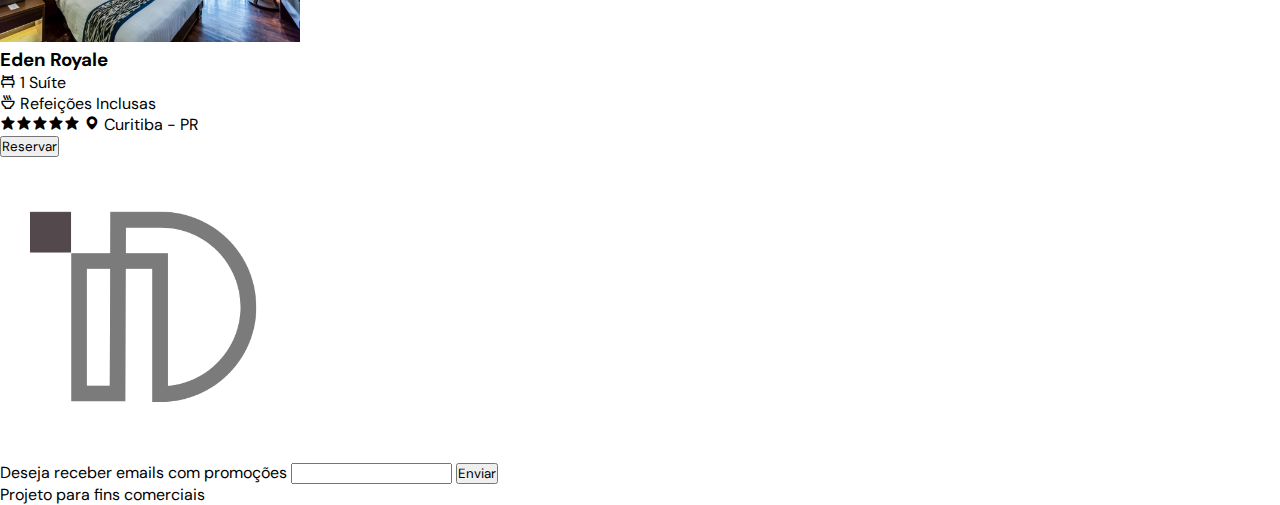
==== commit 14f1c5b3: "Estilizando a página pprincipal." ====
--- a/index.html
+++ b/index.html
@@ -5,15 +5,12 @@
     <meta name="viewport" content="width=device-width, initial-scale=1.0">
     <link rel="shortcut icon" href="imagens/1.png" type="image/x-icon">
     <title>IDestiny - Sua plataforma ideal de reservas de hotéis</title>
-
     <!-- Arquivos de Estilizações -->
-    <link rel="stylesheet" href="/celular.css">
-    <link rel="stylesheet" href="/tablet.css">
-    <link rel="stylesheet" href="desktop.css">
-
-    <!-- Arquivo para configurações gerais -->
-    <link rel="stylesheet" href="config.css">
-
+     <link rel="stylesheet" href="/styles/celular.css">
+     <link rel="stylesheet" href="/styles/tablet.css">
+     <link rel="stylesheet" href="/styles/desktop.css">
+     <!-- Arquivo para configurações gerais -->
+     <link rel="stylesheet" href="config.css">
     <!-- Importação de Fontes -> "DM Sans" -->
     <link rel="preconnect" href="https://fonts.googleapis.com">
     <link rel="preconnect" href="https://fonts.gstatic.com" crossorigin>
@@ -23,10 +20,15 @@
 </head>
 <body>
     <header id="cabecalho">
-        <!-- Imagens do cabeçalho (logo e banner) -->
-        <div class="logo"><img src="imagens/1.png" alt="Logo da IDestiny" id="logo"></div>
-        
+        <div class="logo"><img src="imagens/2.png" alt="Logo da IDestiny"></div>
         <nav id="menu">
+            <!-- Menu hmabúrguer para celulares -->
+            <button id="burguer-menu">
+                <div class="linha"></div>
+                <div class="linha"></div>
+                <div class="linha"></div>
+            </button>
+            <!-- Lista de links de navegação -->
             <ul class="menu-lista">
                 <li class="menu-item">
                     <a href="#" class="menu-link">Quartos</a>
@@ -45,10 +47,8 @@
             </ul>
         </nav>
     </header>
-
     <main>
         <section id="home">
-            <!-- <img src="imagens/banner-1.jpg" alt="" class="banner"> -->
             <h1>Descubra o destino perfeito para sua pausa relaxante</h1>
         </section>
         <section id="reserva">
--- a/styles/celular.css
+++ b/styles/celular.css
@@ -0,0 +1,3 @@
+@media (max-width:768px) {
+  
+}--- a/styles/desktop.css
+++ b/styles/desktop.css
@@ -0,0 +1,43 @@
+@media (min-width:1200px) {
+    #cabecalho{
+        height: 10vh;
+        width: 100%;
+        position: ;
+        padding: 10px;
+        display: flex;
+        flex-direction: row;
+        justify-content: space-between;
+        align-items: center;
+        background-color: aqua;
+    }
+    
+    #cabecalho > .logo img{
+        height: auto;
+        width: 80px;
+    }
+
+    #menu{
+        width: 600px;
+        background-color: red;
+    }
+
+    .menu-lista{
+        display: flex;
+        flex-direction: row;
+        align-items: center;
+        gap: 30px;
+    }
+
+    .menu-link{
+        font-size: 20px;
+        color: #fff;
+    }
+
+    /* Seção home */
+    #home{
+        height: 100vh;
+        width: 100%;
+        background:url(/imagens/banner-1.jpg) center center no-repeat;
+        background-size: cover;
+    }
+}--- a/config.css
+++ b/config.css
@@ -1,5 +1,9 @@
 *{
+    padding: 0;
+    margin: 0;
     font-family: "DM Sans";
+    text-decoration: none;
+    list-style: none;
 }
 img{
     height: auto;
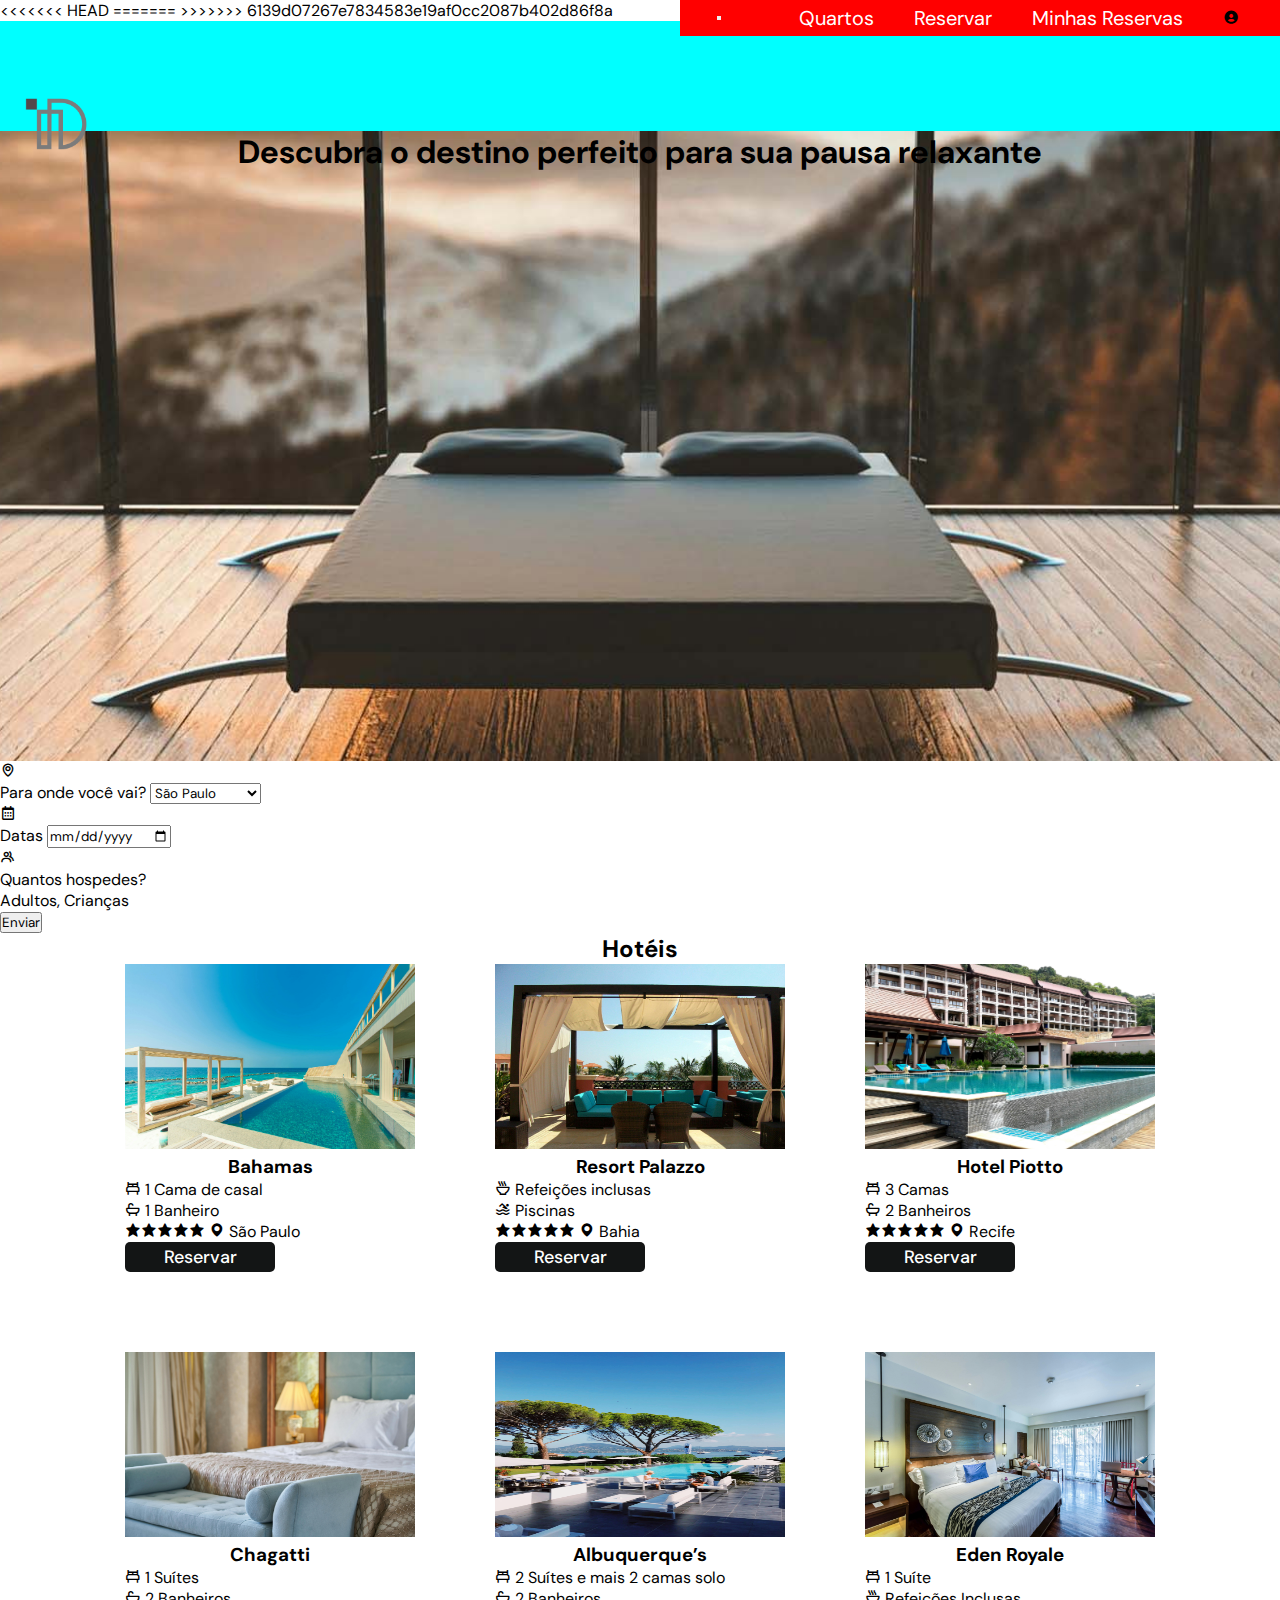
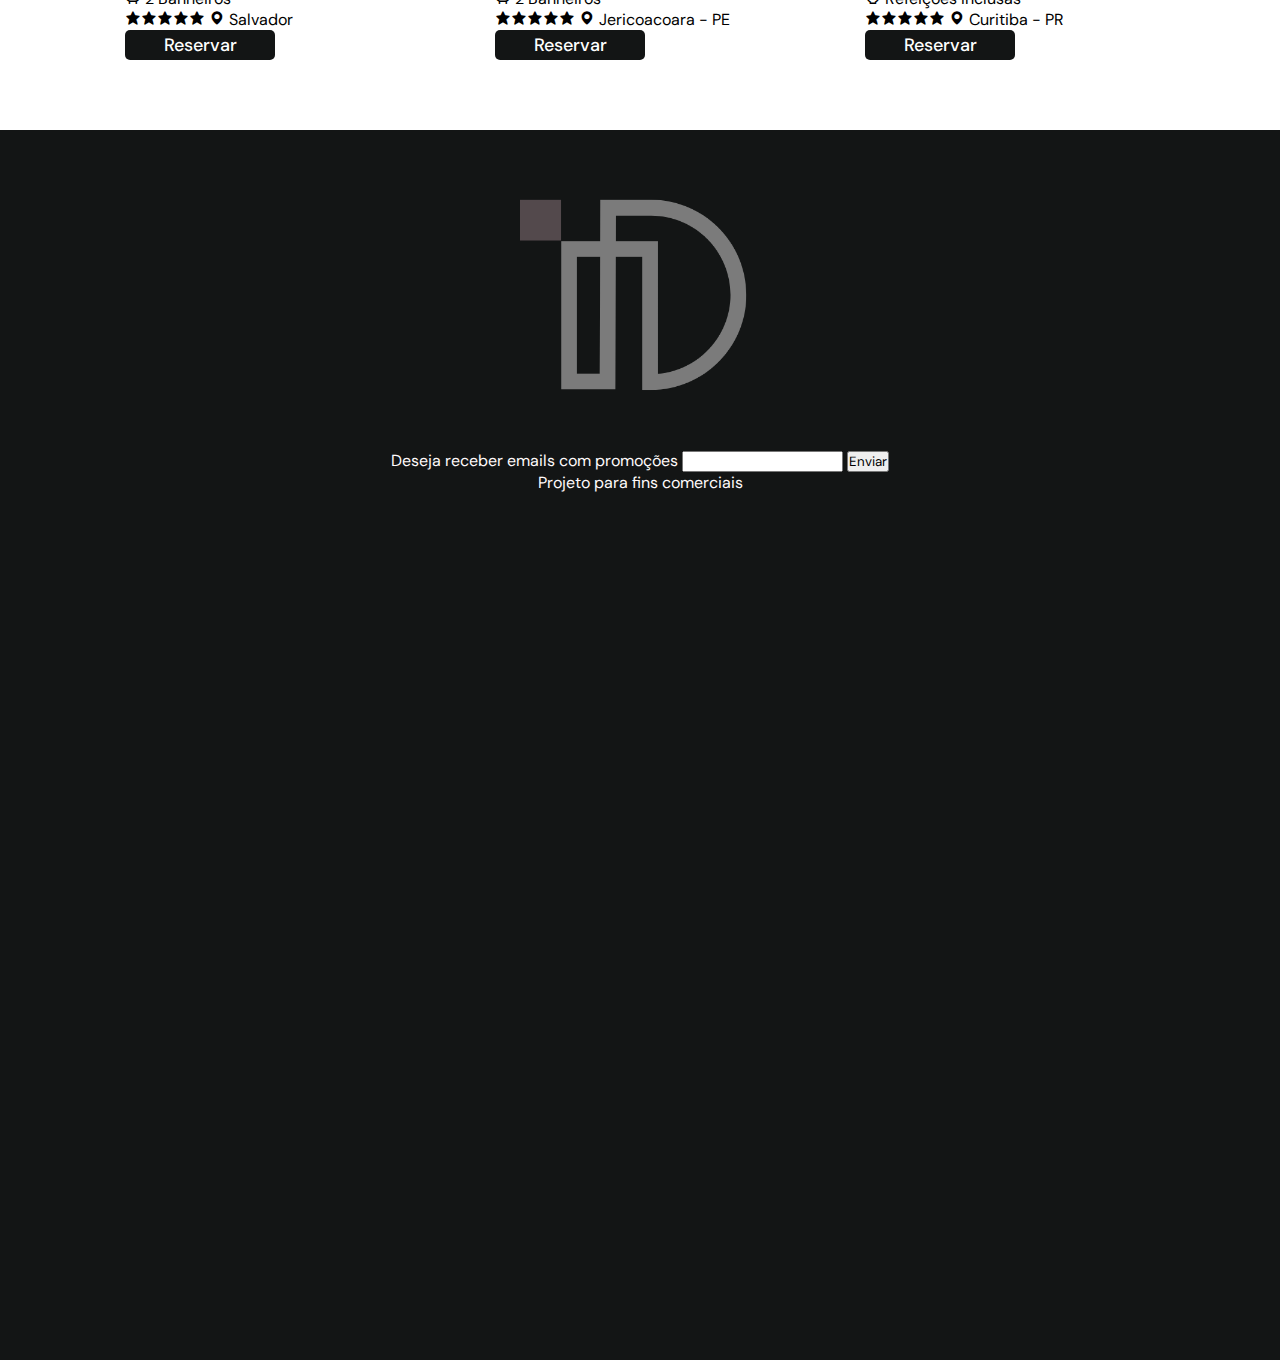
==== commit 5e2ce884: "Estilizando página principal" ====
--- a/index.html
+++ b/index.html
@@ -5,12 +5,24 @@
     <meta name="viewport" content="width=device-width, initial-scale=1.0">
     <link rel="shortcut icon" href="imagens/1.png" type="image/x-icon">
     <title>IDestiny - Sua plataforma ideal de reservas de hotéis</title>
+    <script src="javascript.js"></script>
+
     <!-- Arquivos de Estilizações -->
+<<<<<<< HEAD
      <link rel="stylesheet" href="/styles/celular.css">
      <link rel="stylesheet" href="/styles/tablet.css">
      <link rel="stylesheet" href="/styles/desktop.css">
      <!-- Arquivo para configurações gerais -->
      <link rel="stylesheet" href="config.css">
+=======
+    <link rel="stylesheet" href="/celular.css">
+    <link rel="stylesheet" href="/tablet.css">
+    <link rel="stylesheet" href="desktop.css">
+
+    <!-- Arquivo para configurações gerais -->
+    <link rel="stylesheet" href="config.css">
+
+>>>>>>> 6139d07267e7834583e19af0cc2087b402d86f8a
     <!-- Importação de Fontes -> "DM Sans" -->
     <link rel="preconnect" href="https://fonts.googleapis.com">
     <link rel="preconnect" href="https://fonts.gstatic.com" crossorigin>
@@ -20,7 +32,9 @@
 </head>
 <body>
     <header id="cabecalho">
-        <div class="logo"><img src="imagens/2.png" alt="Logo da IDestiny"></div>
+        <!-- Imagens do cabeçalho (logo e banner) -->
+        <div class="logo"><img src="imagens/1.png" alt="Logo da IDestiny" id="logo"></div>
+        
         <nav id="menu">
             <!-- Menu hmabúrguer para celulares -->
             <button id="burguer-menu">
@@ -47,8 +61,10 @@
             </ul>
         </nav>
     </header>
+
     <main>
         <section id="home">
+            <!-- <img src="imagens/banner-1.jpg" alt="" class="banner"> -->
             <h1>Descubra o destino perfeito para sua pausa relaxante</h1>
         </section>
         <section id="reserva">
@@ -103,8 +119,8 @@
                             <span class="local"><i class='bx bxs-star' ></i><i class='bx bxs-star' ></i><i class='bx bxs-star' ></i><i class='bx bxs-star' ></i><i class='bx bxs-star' ></i> <i class='bx bxs-map'></i> São Paulo</span>
                         </div>
                     </div>
-                    <button id="btn-reservar">Reservar</button>
-                </div>
+                    <button id="btn-reservar" onclick='reservarHotel("Bahamas", "São Paulo", "1 Cama de Casal", "1 Banheiro")'>Reservar</button>
+            </div>
 
                 <div class="hotel">
                     <img src="imagens/palazzo.jpg" alt="Imagem do Resort Palazzo">
@@ -122,7 +138,7 @@
                             <span class="local"><i class='bx bxs-star' ></i><i class='bx bxs-star' ></i><i class='bx bxs-star' ></i><i class='bx bxs-star' ></i><i class='bx bxs-star' ></i> <i class='bx bxs-map'></i> Bahia</span>
                         </div>
                     </div>
-                    <button id="btn-reservar">Reservar</button>
+                    <button id="btn-reservar" onclick='reservarHotel("Resort Palazzo", "São Paulo", "Refeições inclusas", "Piscinas")'>Reservar</button>
                 </div>
 
                 <div class="hotel">
@@ -140,7 +156,7 @@
                             <span class="local"><i class='bx bxs-star' ></i><i class='bx bxs-star' ></i><i class='bx bxs-star' ></i><i class='bx bxs-star' ></i><i class='bx bxs-star' ></i> <i class='bx bxs-map'></i> Recife</span>
                         </div>
                     </div>
-                    <button id="btn-reservar">Reservar</button>
+                    <button id="btn-reservar" onclick='reservarHotel("Hotel Piotto", "São Paulo", "3 Camas", "2 Banheiro")'>Reservar</button>
                 </div>
 
                 <div class="hotel">
@@ -158,7 +174,7 @@
                             <span class="local"><i class='bx bxs-star' ></i><i class='bx bxs-star' ></i><i class='bx bxs-star' ></i><i class='bx bxs-star' ></i><i class='bx bxs-star' ></i> <i class='bx bxs-map'></i> Salvador</span>
                         </div>
                     </div>
-                    <button id="btn-reservar">Reservar</button>
+                    <button id="btn-reservar" onclick='reservarHotel("Chagatti", "bahia", "1 Suítes", "2 Banheiros")'>Reservar</button>
                 </div>
 
                 <div class="hotel">
@@ -176,7 +192,7 @@
                             <span class="local"><i class='bx bxs-star' ></i><i class='bx bxs-star' ></i><i class='bx bxs-star' ></i><i class='bx bxs-star' ></i><i class='bx bxs-star' ></i> <i class='bx bxs-map'></i> Jericoacoara - PE</span>
                         </div>
                     </div>
-                    <button id="btn-reservar">Reservar</button>
+                    <button id="btn-reservar" onclick='reservarHotel("Albuquerque’s", "Minas Gerais", "2 Suítes e mais 2 camas solo", "2 Banheiro")'>Reservar</button>
                 </div>
 
                 <div class="hotel">
@@ -194,7 +210,7 @@
                             <span class="local"><i class='bx bxs-star' ></i><i class='bx bxs-star' ></i><i class='bx bxs-star' ></i><i class='bx bxs-star' ></i><i class='bx bxs-star' ></i> <i class='bx bxs-map'></i> Curitiba - PR</span>
                         </div>
                     </div>
-                    <button id="btn-reservar">Reservar</button>
+                    <button id="btn-reservar" onclick='reservarHotel("Eden Royale", "Rio de janeiro", "1 Suíte", "Refeições Inclusas")'>Reservar</button>
                 </div>
             </div>
         </section>
--- a/styles/desktop.css
+++ b/styles/desktop.css
@@ -2,7 +2,6 @@
     #cabecalho{
         height: 10vh;
         width: 100%;
-        position: ;
         padding: 10px;
         display: flex;
         flex-direction: row;
--- a/desktop.css
+++ b/desktop.css
@@ -0,0 +1,115 @@
+* {
+    font-family: "DM Sans";
+    margin: 0;
+    padding: 0;
+    font-family: "DM Sans", sans-serif;
+}
+
+img{
+    height: auto;
+    width: 300px;
+}
+
+/* Manipulando a logo*/
+
+#logo {
+    position: absolute;
+    max-width: 100px;
+    margin: 8px;
+}
+
+/* Manipulando a barra de navegação */
+
+#menu {
+    display: flex;
+    justify-content: space-around;
+    align-items: center;
+    /* width: 100%; */
+    position: absolute;
+    top: 0px;
+    right: 0px;
+}
+
+.menu-lista {
+    /* background-color: black; Só para visualização, enquanto não está acima do banner */
+    font-size: 16px;
+    text-decoration: none;
+}
+
+.menu-item {
+    display: inline-block;
+    padding: 5px;
+}
+
+.menu-link {
+    color: white;
+    text-decoration: none;
+    list-style: none;
+}
+
+/* Main */
+
+#home {
+    background-image: url(imagens/banner-1.jpg);
+
+    height: 70vh;
+    width: 100%;
+    background-size: cover;
+    text-align: center;
+}
+
+
+/* Área dos hotéis */
+
+
+#hoteis > h2, h3 {
+    text-align: center;
+}
+
+.container-hoteis {
+    display: grid;
+    justify-content: center;
+    align-items: center;
+    grid-template-columns: auto auto auto;
+    gap: 80px;
+}
+
+.hotel > img {
+    width: 290px;
+    height: 185px;
+}
+
+#btn-reservar {
+    height: 30px;
+    width: 150px;
+
+    color: #fff;
+    font-weight: 500;
+    font-size: 18px;
+    
+    background-color: #131515;
+    border: none;
+    border-radius: 5px;
+    transition: all 0.3s ease-in-out;
+
+    align-content: center;
+}
+
+/* footer */
+
+#rodape {
+    background-color: #131515;
+    color: #FFFAFB;
+    text-align: center;
+
+    margin-top: 70px;
+    padding: 15px;
+    height: 1200px;
+}
+
+
+/* Tentativa falha de ajeitar img do rodapé
+.container > img {
+    top: 8px;
+    left: 16px;
+} */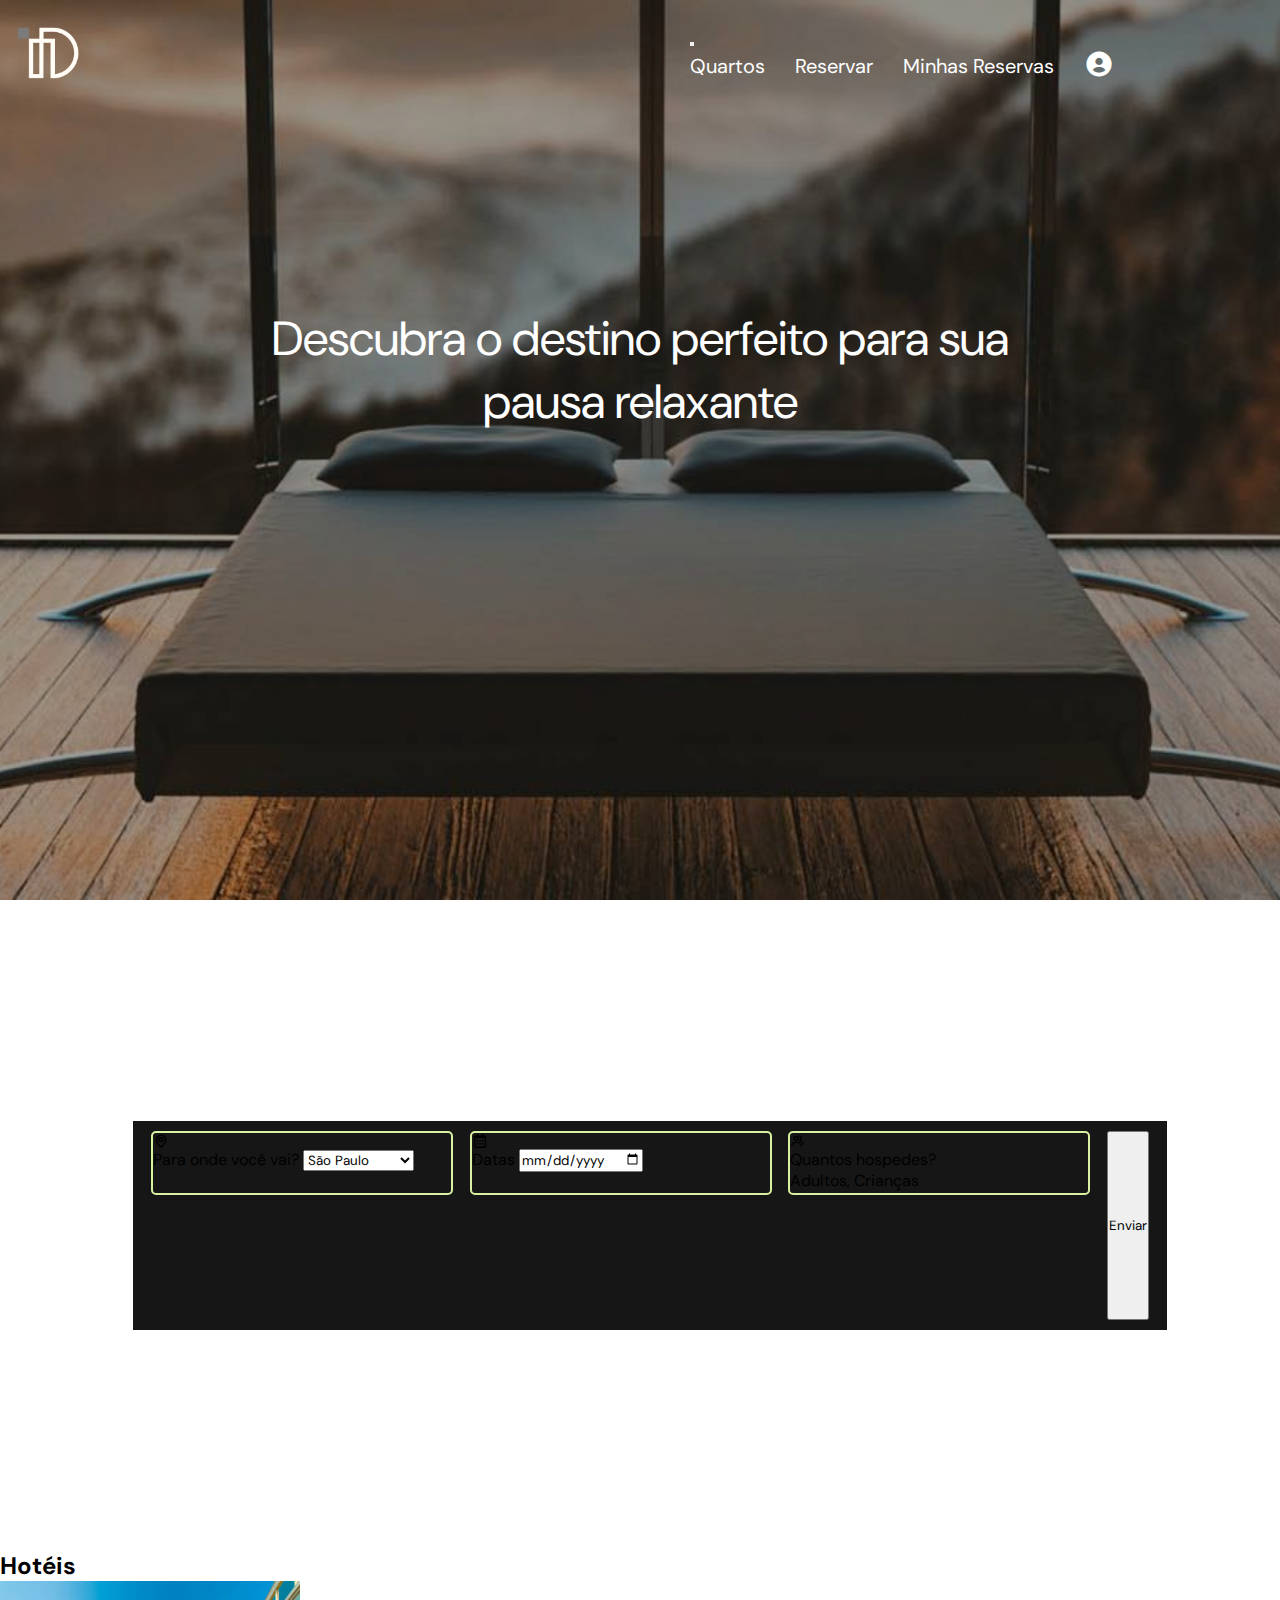
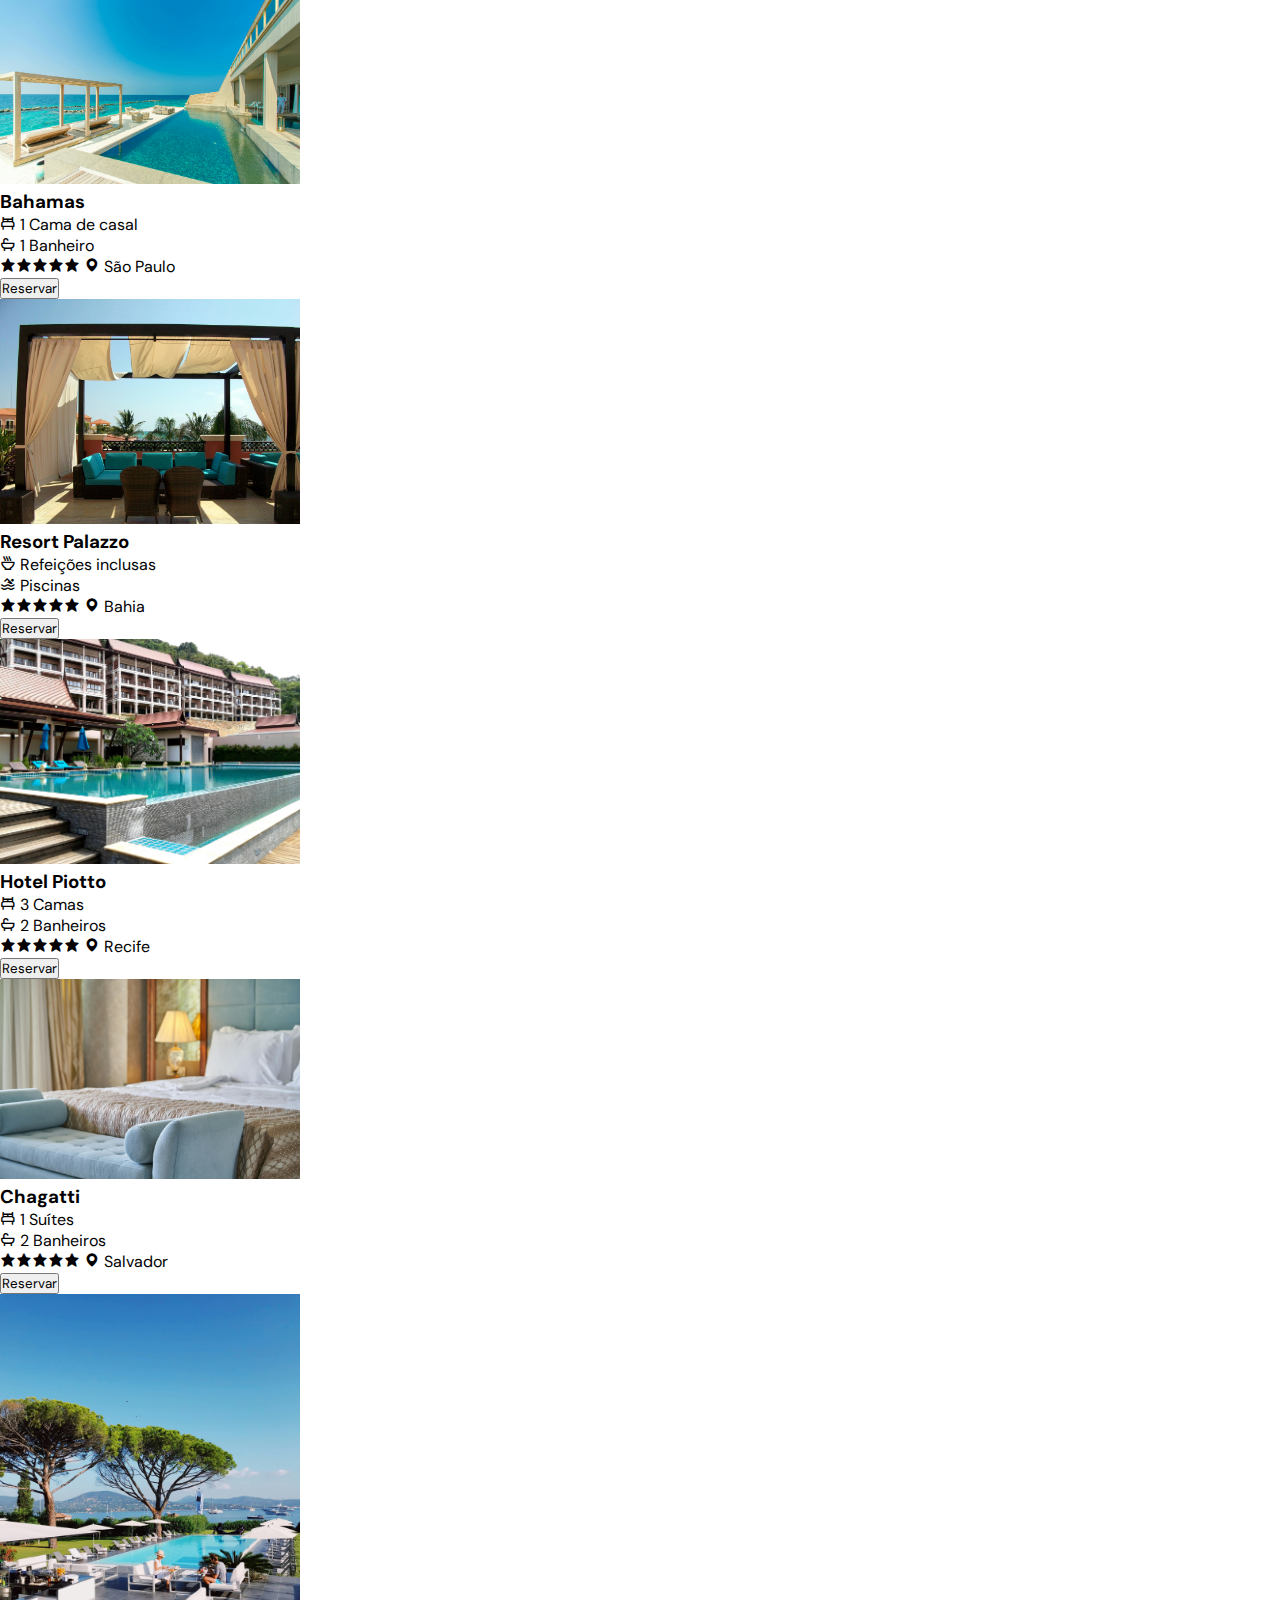
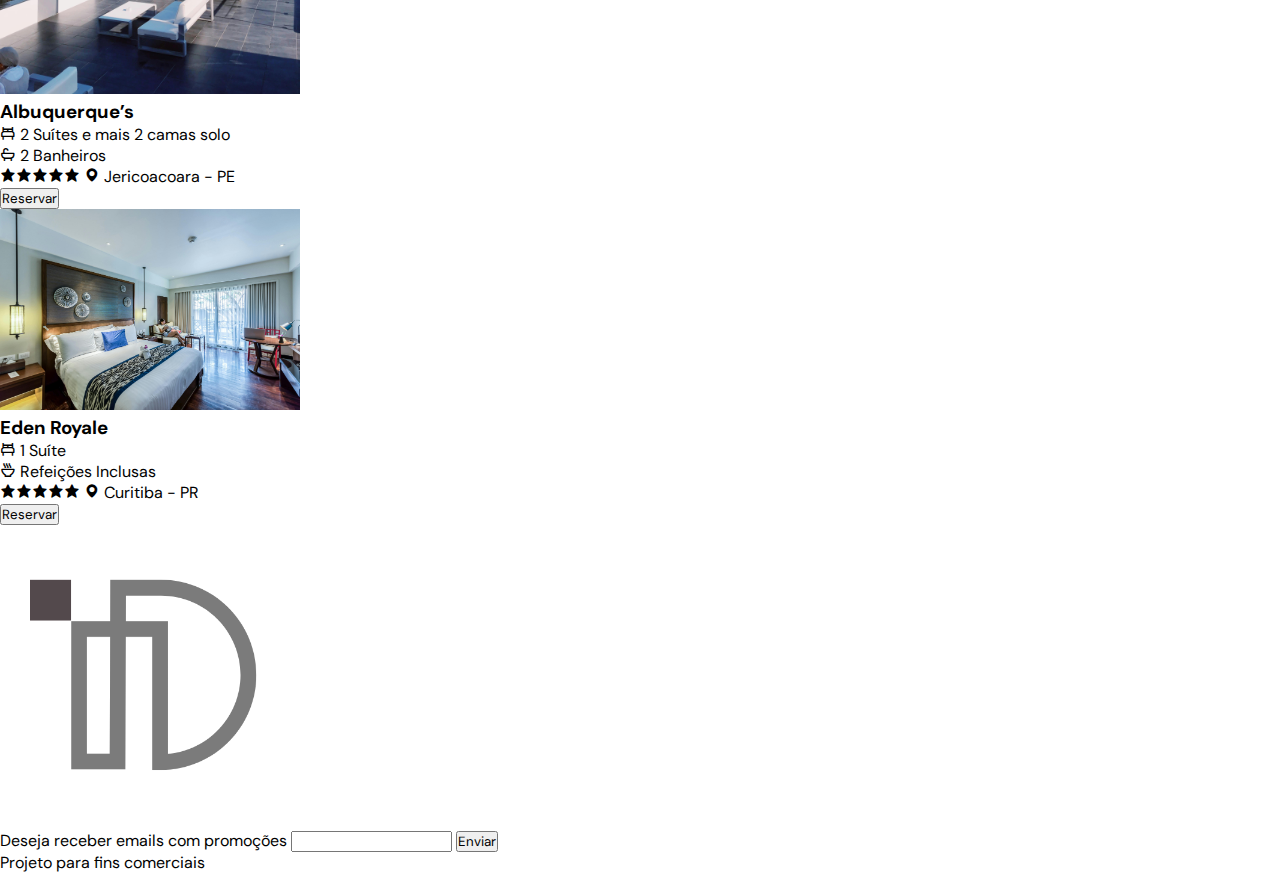
==== commit e63a68e2: "Estilizando página principal" ====
--- a/index.html
+++ b/index.html
@@ -8,21 +8,12 @@
     <script src="javascript.js"></script>
 
     <!-- Arquivos de Estilizações -->
-<<<<<<< HEAD
      <link rel="stylesheet" href="/styles/celular.css">
      <link rel="stylesheet" href="/styles/tablet.css">
      <link rel="stylesheet" href="/styles/desktop.css">
-     <!-- Arquivo para configurações gerais -->
-     <link rel="stylesheet" href="config.css">
-=======
-    <link rel="stylesheet" href="/celular.css">
-    <link rel="stylesheet" href="/tablet.css">
-    <link rel="stylesheet" href="desktop.css">
-
     <!-- Arquivo para configurações gerais -->
     <link rel="stylesheet" href="config.css">
 
->>>>>>> 6139d07267e7834583e19af0cc2087b402d86f8a
     <!-- Importação de Fontes -> "DM Sans" -->
     <link rel="preconnect" href="https://fonts.googleapis.com">
     <link rel="preconnect" href="https://fonts.gstatic.com" crossorigin>
@@ -33,7 +24,7 @@
 <body>
     <header id="cabecalho">
         <!-- Imagens do cabeçalho (logo e banner) -->
-        <div class="logo"><img src="imagens/1.png" alt="Logo da IDestiny" id="logo"></div>
+        <div class="logo"><img src="imagens/2.png" alt="Logo da IDestiny" id="logo"></div>
         
         <nav id="menu">
             <!-- Menu hmabúrguer para celulares -->
@@ -96,9 +87,8 @@
                         <div class="qtd-hospedes"><span class="adultos"></span>Adultos,<span class="criancas"></span> Crianças</div>
                     </div>
                 </div>
-                <div class="button">
+               
                     <button id="btn-reserva">Enviar</button>
-                </div>
             </form>
         </section>
         <section id="hoteis">
@@ -226,5 +216,17 @@
       </div>
       <p>Projeto para fins comerciais</p>
     </footer>
+    <script>
+     // Seleciona o botão hambúrguer e o menu
+        const burguerMenu = document.getElementById("burguer-menu");
+        const menuLista = document.querySelector(".menu-lista");
+
+        // Adiciona o evento de clique para abrir/fechar o menu
+        burguerMenu.addEventListener("click", () => {
+            burguerMenu.classList.toggle("active"); // Altera o botão para o estado ativo/inativo
+            menuLista.classList.toggle("active"); // Mostra/oculta o menu
+        });
+
+    </script>
 </body>
 </html>--- a/styles/celular.css
+++ b/styles/celular.css
@@ -1,3 +1,141 @@
 @media (max-width:768px) {
+    #cabecalho{
+        height: 10vh;
+        width: 100%;
+        padding: 10px;
+        display: flex;
+        flex-direction: row;
+        position: absolute;
+        top: 0rem;
+        left: 0;
+        z-index: 1000;
+        justify-content: space-between;
+        align-items: center;
+    }
+    
+    #cabecalho > .logo img{
+        height: auto;
+        width: 80px;
+    }
+
+    #menu{
+        display: flex;
+        justify-content: end;
+        width: 600px;
+        padding-right: 1.25rem;
+    }
+
+    #burguer-menu{
+        height: 50px;
+        width: 50px;
+        display: flex;
+        flex-direction: column;
+        align-items: center;
+        gap: 9px;
+        background-color: transparent;
+        border: none;
+    }
+
+    .linha{
+        height: 4px;
+        width: 100%;
+        background-color: #fff;
+    }
+
+
+    /* Estilo inicial do menu */
+    .menu-lista {
+        height: 300px;
+        width: 200px;
+        position: absolute;
+        top: 5rem;
+        right: 0;
+        display: flex;
+        flex-direction: column-reverse;
+        align-items: center;
+        gap: 30px;
+        padding: 20px;
+        background-color: #fff;
+        opacity: 0; /* Começa invisível */
+        transform: translateY(-20px); /* Movido para fora da posição inicial */
+        transition: opacity 0.3s ease, transform 0.3s ease; /* Animação suave */
+        pointer-events: none; /* Desativa interações quando invisível */
+    }
+
+
+    .menu-lista.active {
+        opacity: 1;
+        transform: translateY(0); 
+        pointer-events: auto; 
+    }
+
+    /* Botão hambúrguer com transição para o formato "X" */
+    #burguer-menu .linha {
+        transition: transform 0.3s ease, opacity 0.3s ease;
+    }
+
+    #burguer-menu.active .linha:nth-child(1) {
+        transform: rotate(45deg) translateY(10px);
+    }
+
+    #burguer-menu.active .linha:nth-child(2) {
+        opacity: 0; /* Esconde a linha do meio */
+    }
+
+    #burguer-menu.active .linha:nth-child(3) {
+        transform: rotate(-45deg) translateY(-10px);
+    }
+
+    .menu-link{
+        text-decoration: none;
+        color: #161616;
+    }
+    /* Seção home */
+    #home {
+        position: relative; /* Necessário para posicionar o ::before */
+        height: 70vh;
+        width: 100%;
+        z-index: 0;
+        background: url(/imagens/banner-1.jpg) center center no-repeat;
+        background-size: cover;
+        display: flex;
+        flex-direction: column;
+        align-items: center;
+        justify-content: center;
+    }
+    
+    #home::before {
+        content: '';
+        position: absolute;
+        top: 0;
+        left: 0;
+        width: 100%;
+        height: 100%;
+        background: rgba(0, 0, 0, 0.301);
+        z-index: 1; 
+        pointer-events: none; 
+    }
+
   
+    /* Para o conteúdo ficar acima da camada escura */
+    #home > * {
+        position: relative;
+        z-index: 2;
+    }
+    
+    #home > h1{
+        margin-bottom: 10rem;
+        width: 360px;
+        font-size: 20px;
+        color: #fff;
+        text-align: center;
+        font-weight: 400;
+    }
+
+    .bxs-user-circle{
+        font-size: 30px;
+        color: #161616;
+    }
+    /* Formulário de rederva */
+    
 }--- a/styles/tablet.css
+++ b/styles/tablet.css
@@ -0,0 +1,87 @@
+@media (min-width:768px) and (max-width:1024px) {
+    #cabecalho{
+        height: 10vh;
+        width: 100%;
+        padding: 10px;
+        display: flex;
+        flex-direction: row;
+        position: absolute;
+        top: 0rem;
+        left: 0;
+        z-index: 1000;
+        justify-content: space-between;
+        align-items: center;
+    }
+    
+    #cabecalho > .logo img{
+        height: auto;
+        width: 80px;
+    }
+
+    #menu{
+        width: 600px;
+    }
+
+    .menu-lista{
+        display: flex;
+        flex-direction: row;
+        align-items: center;
+        gap: 30px;
+    }
+
+    .menu-link{
+        font-size: 20px;
+        color: #fff;
+    }
+
+    /* Seção home */
+    #home {
+        position: relative; /* Necessário para posicionar o ::before */
+        height: 70vh;
+        width: 100%;
+        z-index: 0;
+        background: url(/imagens/banner-1.jpg) center center no-repeat;
+        background-size: cover;
+        display: flex;
+        flex-direction: column;
+        align-items: center;
+        justify-content: center;
+    }
+    
+    #home::before {
+        content: '';
+        position: absolute;
+        top: 0;
+        left: 0;
+        width: 100%;
+        height: 100%;
+        background: rgba(0, 0, 0, 0.301);
+        z-index: 1; 
+        pointer-events: none; 
+    }
+
+    #burguer-menu{
+        display: none;
+    }
+
+    /* Para o conteúdo ficar acima da camada escura */
+    #home > * {
+        position: relative;
+        z-index: 2;
+    }
+    
+    #home > h1{
+        margin-bottom: 10rem;
+        width: 841px;
+        font-size: 32px;
+        color: #fff;
+        text-align: center;
+        font-weight: 400;
+    }
+
+    .bxs-user-circle{
+        font-size: 30px;
+        color: #fff;
+    }
+    /*  */
+}--- a/styles/desktop.css
+++ b/styles/desktop.css
@@ -5,9 +5,12 @@
         padding: 10px;
         display: flex;
         flex-direction: row;
+        position: absolute;
+        top: 0rem;
+        left: 0;
+        z-index: 1000;
         justify-content: space-between;
         align-items: center;
-        background-color: aqua;
     }
     
     #cabecalho > .logo img{
@@ -17,7 +20,6 @@
 
     #menu{
         width: 600px;
-        background-color: red;
     }
 
     .menu-lista{
@@ -33,10 +35,78 @@
     }
 
     /* Seção home */
-    #home{
+    #home {
+        position: relative; /* Necessário para posicionar o ::before */
         height: 100vh;
         width: 100%;
-        background:url(/imagens/banner-1.jpg) center center no-repeat;
+        z-index: 0;
+        background: url(/imagens/banner-1.jpg) center center no-repeat;
         background-size: cover;
+        display: flex;
+        flex-direction: column;
+        align-items: center;
+        justify-content: center;
+    }
+    
+    #home::before {
+        content: '';
+        position: absolute;
+        top: 0;
+        left: 0;
+        width: 100%;
+        height: 100%;
+        background: rgba(0, 0, 0, 0.377);
+        z-index: 1; 
+        pointer-events: none; 
+    }
+    
+    /* Para o conteúdo ficar acima da camada escura */
+    #home > * {
+        position: relative;
+        z-index: 2;
+    }
+    
+    #home > h1{
+        margin-bottom: 10rem;
+        width: 841px;
+        font-size: 48px;
+        color: #fff;
+        text-align: center;
+        font-weight: 400;
+    }
+
+    .bxs-user-circle{
+        font-size: 30px;
+        color: #fff;
+    }
+    /* Formulçário de reserva */
+    #reserva{
+        height: 70vh;
+        width: 100%;
+        padding: 10px;
+        display: flex;
+        flex-direction: column;
+        align-items: center;
+        justify-content: center;
+    }
+
+    #reserva > form{
+        height: 189px;
+        width: 1014px;
+        background-color: #161616;
+        padding: 10px;
+        display: flex;
+        flex-direction: row;
+        justify-content: space-around;
+        flex-wrap: wrap;
+    }
+
+    form > div{
+        height: 60px;
+        width: 298px;
+        display: flex;
+        flex-direction: column;
+        border: 2px solid #D8F1A0;
+        border-radius:5px ;
     }
 }